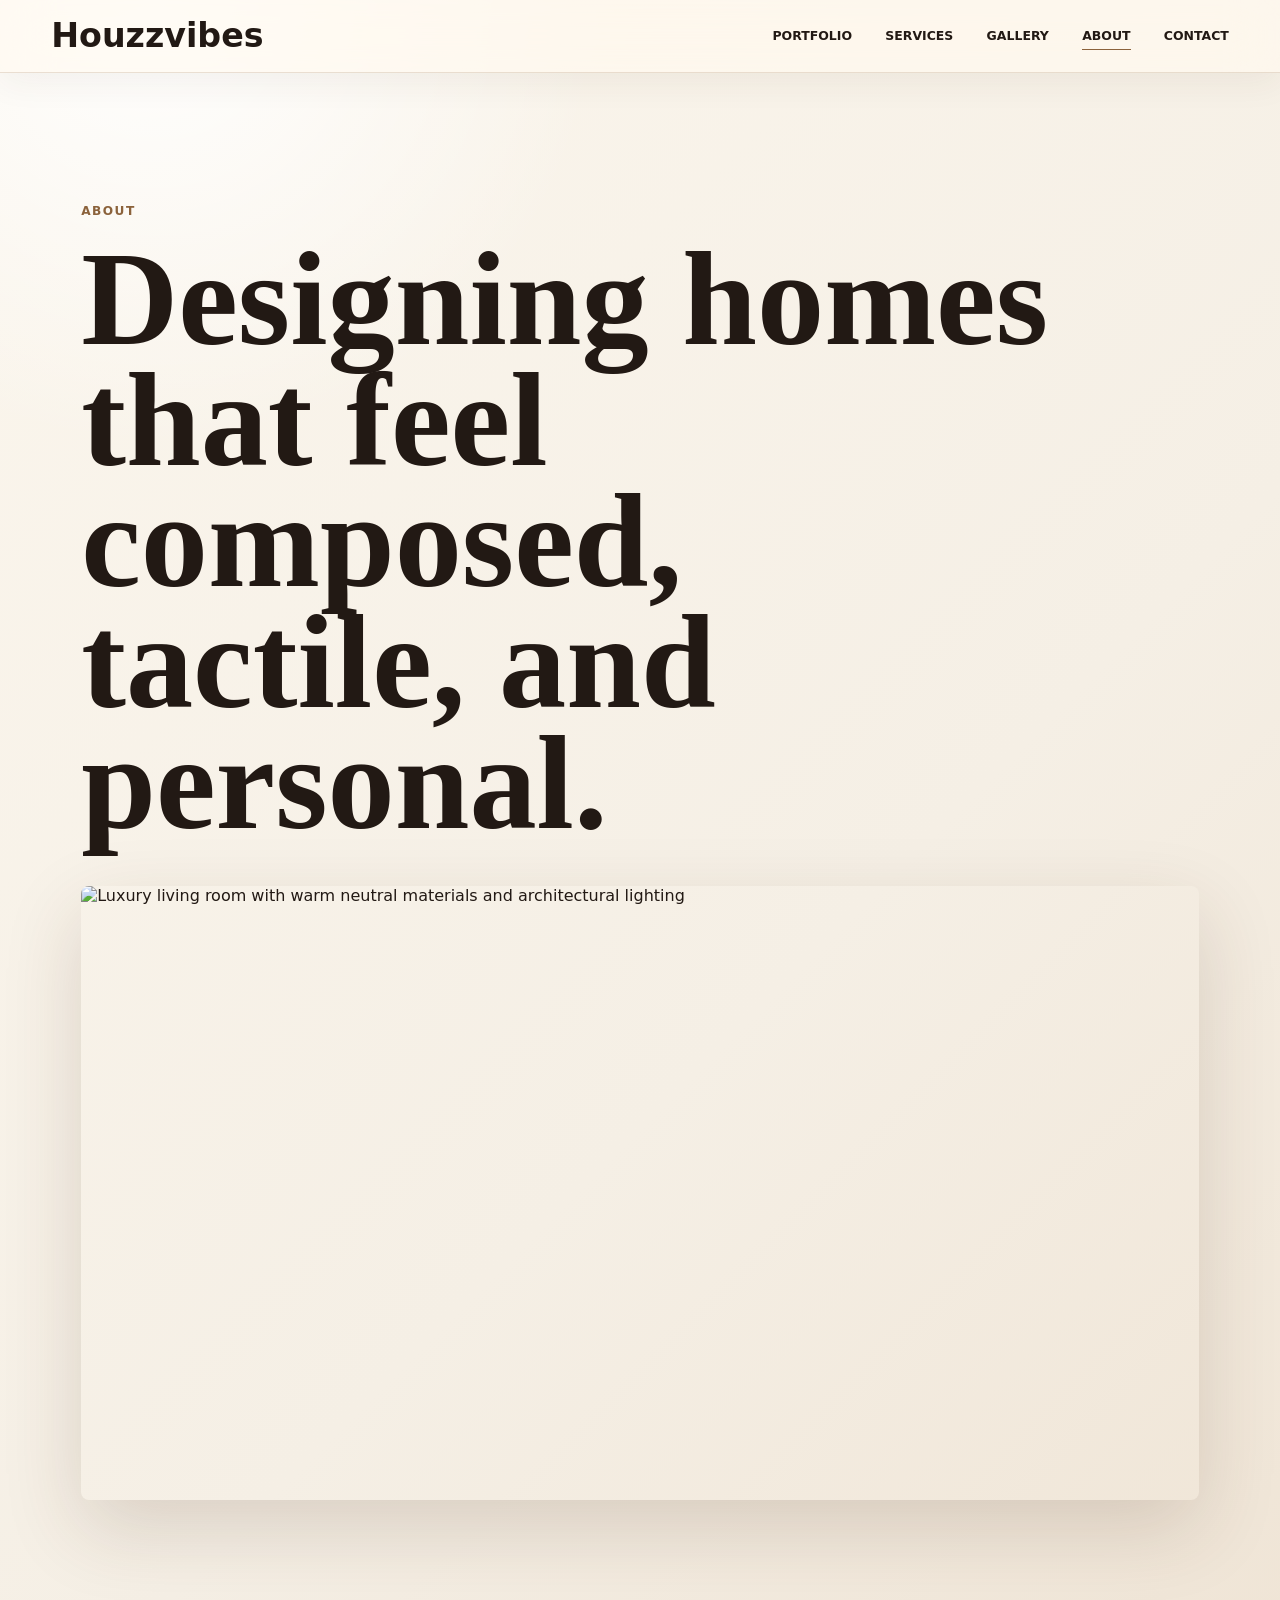
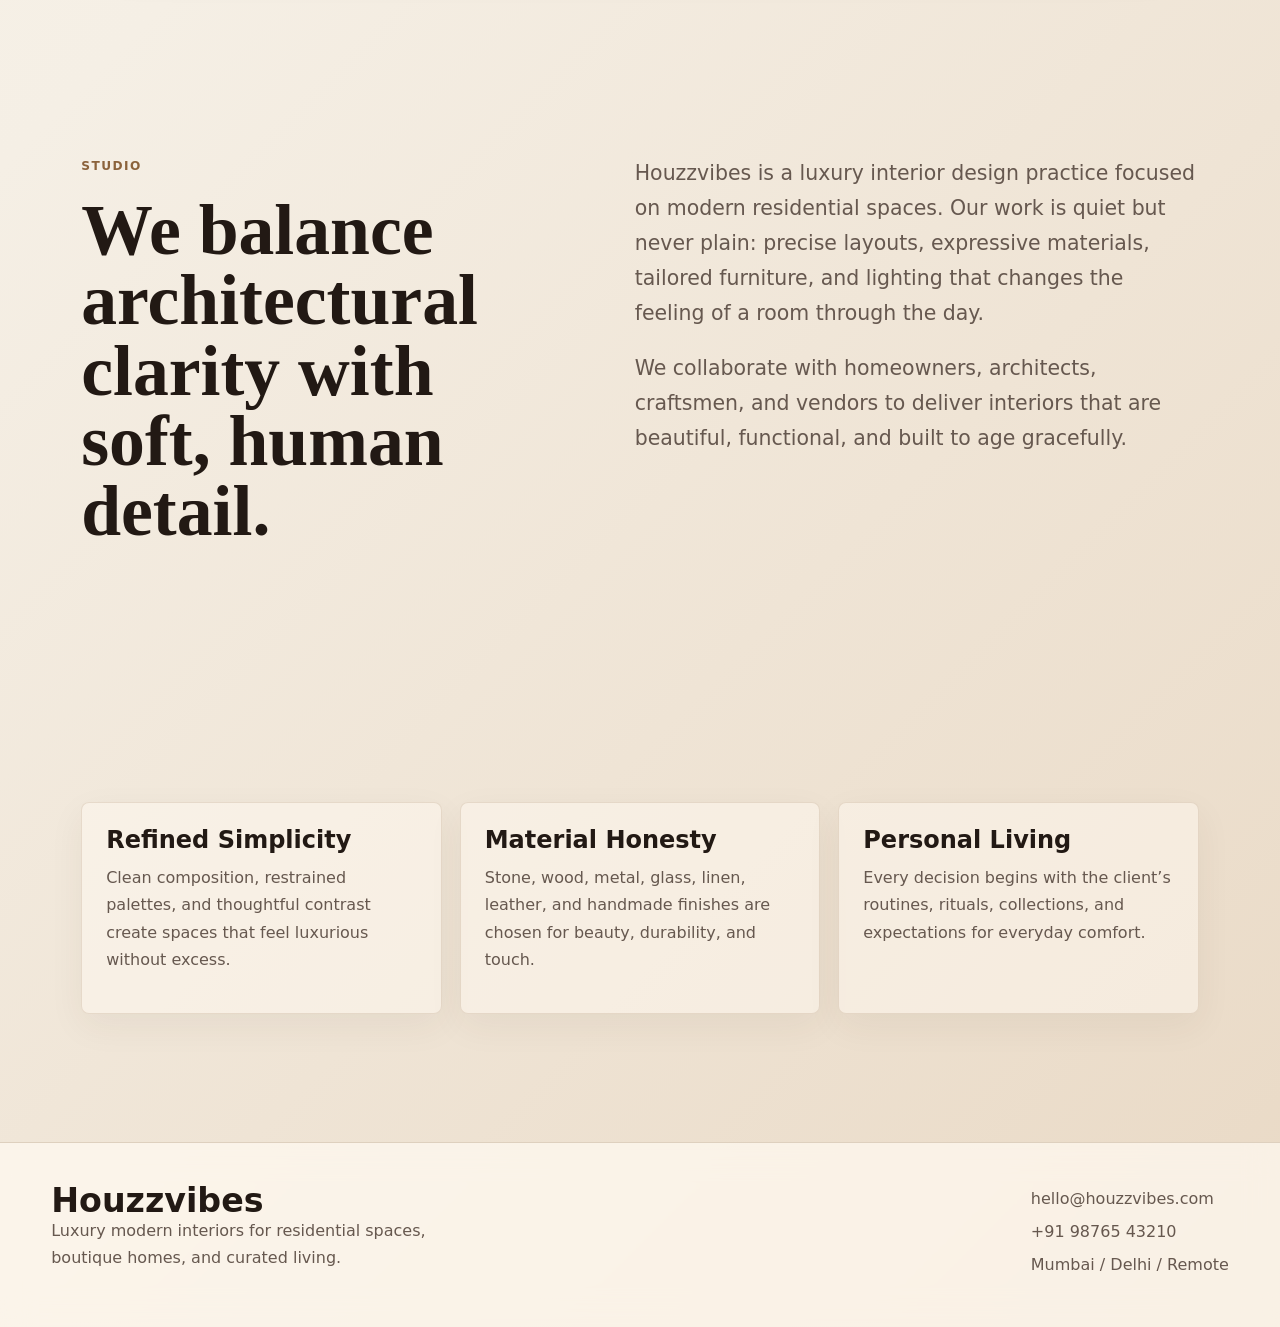
==== about.html @ 944c2448 "Initial website" ====
<!DOCTYPE html>
<html lang="en">
<head>
  <meta charset="UTF-8">
  <meta name="viewport" content="width=device-width, initial-scale=1.0">
  <meta name="description" content="About Houzzvibes, a luxury modern interior design practice creating refined homes and curated interiors.">
  <title>About | Houzzvibes</title>
  <link rel="preconnect" href="https://images.unsplash.com">
  <link rel="stylesheet" href="styles.css">
</head>
<body>
  <header class="site-header" data-header>
    <a class="brand" href="index.html" aria-label="Houzzvibes home">Houzzvibes</a>
    <button class="nav-toggle" type="button" aria-label="Open navigation" aria-expanded="false" data-nav-toggle>
      <span></span>
      <span></span>
    </button>
    <nav class="site-nav" data-nav>
      <a href="index.html#portfolio">Portfolio</a>
      <a href="index.html#services">Services</a>
      <a href="index.html#gallery">Gallery</a>
      <a href="about.html" aria-current="page">About</a>
      <a href="contact.html">Contact</a>
    </nav>
  </header>

  <main>
    <section class="page-hero section-pad">
      <p class="eyebrow">About</p>
      <h1>Designing homes that feel composed, tactile, and personal.</h1>
      <img src="https://images.unsplash.com/photo-1600566753190-17f0baa2a6c3?auto=format&fit=crop&w=1400&q=85" alt="Luxury living room with warm neutral materials and architectural lighting">
    </section>

    <section class="section-pad split-section">
      <div>
        <p class="eyebrow">Studio</p>
        <h2>We balance architectural clarity with soft, human detail.</h2>
      </div>
      <div class="rich-copy">
        <p>Houzzvibes is a luxury interior design practice focused on modern residential spaces. Our work is quiet but never plain: precise layouts, expressive materials, tailored furniture, and lighting that changes the feeling of a room through the day.</p>
        <p>We collaborate with homeowners, architects, craftsmen, and vendors to deliver interiors that are beautiful, functional, and built to age gracefully.</p>
      </div>
    </section>

    <section class="section-pad values-section">
      <article>
        <h3>Refined Simplicity</h3>
        <p>Clean composition, restrained palettes, and thoughtful contrast create spaces that feel luxurious without excess.</p>
      </article>
      <article>
        <h3>Material Honesty</h3>
        <p>Stone, wood, metal, glass, linen, leather, and handmade finishes are chosen for beauty, durability, and touch.</p>
      </article>
      <article>
        <h3>Personal Living</h3>
        <p>Every decision begins with the client’s routines, rituals, collections, and expectations for everyday comfort.</p>
      </article>
    </section>
  </main>

  <footer class="site-footer">
    <div>
      <a class="brand" href="index.html">Houzzvibes</a>
      <p>Luxury modern interiors for residential spaces, boutique homes, and curated living.</p>
    </div>
    <div>
      <p>hello@houzzvibes.com</p>
      <p>+91 98765 43210</p>
      <p>Mumbai / Delhi / Remote</p>
    </div>
  </footer>

  <script src="https://cdnjs.cloudflare.com/ajax/libs/gsap/3.12.5/gsap.min.js"></script>
  <script src="https://cdnjs.cloudflare.com/ajax/libs/gsap/3.12.5/ScrollTrigger.min.js"></script>
  <script src="script.js"></script>
</body>
</html>
---- styles.css ----
:root {
  --ink: #221914;
  --muted: #66584f;
  --paper: #f5efe5;
  --chalk: #ffffff;
  --line: #ded0be;
  --sage: #776f5e;
  --clay: #a66f4d;
  --bronze: #8b623b;
  --charcoal: #19110d;
  --sand: #eadcc8;
  --cream: #fffaf1;
  --glass: rgba(255, 250, 241, 0.68);
  --shadow: 0 28px 80px rgba(73, 45, 26, 0.16);
  --soft-shadow: 0 18px 46px rgba(73, 45, 26, 0.12);
  --radius: 8px;
  --max: 1220px;
}

* {
  box-sizing: border-box;
}

html {
  scroll-behavior: smooth;
}

body {
  margin: 0;
  font-family: Inter, ui-sans-serif, system-ui, -apple-system, BlinkMacSystemFont, "Segoe UI", sans-serif;
  color: var(--ink);
  background:
    radial-gradient(circle at 12% 0%, rgba(255, 255, 255, 0.95), rgba(255, 255, 255, 0) 28rem),
    linear-gradient(135deg, #fbf6ed 0%, var(--paper) 42%, #e9d9c5 100%);
}

body.nav-open {
  overflow: hidden;
}

img {
  display: block;
  width: 100%;
  height: 100%;
  object-fit: cover;
}

a {
  color: inherit;
  text-decoration: none;
}

.site-header {
  position: sticky;
  top: 0;
  z-index: 50;
  display: flex;
  align-items: center;
  justify-content: space-between;
  gap: 24px;
  padding: 20px clamp(20px, 4vw, 56px);
  border-bottom: 1px solid rgba(139, 98, 59, 0.18);
  background: var(--glass);
  backdrop-filter: blur(24px) saturate(140%);
  box-shadow: 0 10px 34px rgba(73, 45, 26, 0.06);
}

.brand {
  font-size: clamp(1.15rem, 2.6vw, 2.1rem);
  line-height: 0.95;
  font-weight: 900;
  letter-spacing: 0;
}

.site-nav {
  display: flex;
  align-items: center;
  gap: clamp(18px, 2.6vw, 34px);
  font-size: 0.78rem;
  font-weight: 700;
  text-transform: uppercase;
}

.site-nav a {
  position: relative;
}

.site-nav a::after {
  position: absolute;
  left: 0;
  bottom: -7px;
  width: 100%;
  height: 1px;
  background: var(--bronze);
  transform: scaleX(0);
  transform-origin: right;
  transition: transform 180ms ease;
  content: "";
}

.site-nav a:hover::after,
.site-nav a[aria-current="page"]::after {
  transform: scaleX(1);
  transform-origin: left;
}

.nav-toggle {
  display: none;
  width: 42px;
  height: 42px;
  border: 1px solid var(--line);
  border-radius: 50%;
  background: rgba(255, 250, 241, 0.58);
  padding: 0;
  box-shadow: var(--soft-shadow);
}

.nav-toggle span {
  display: block;
  width: 18px;
  height: 2px;
  margin: 5px auto;
  background: var(--ink);
}

.section-pad {
  max-width: var(--max);
  margin: 0 auto;
  padding: clamp(82px, 10vw, 136px) clamp(20px, 4vw, 52px);
}

.eyebrow,
.hero__kicker {
  margin: 0 0 18px;
  color: var(--bronze);
  font-size: 0.76rem;
  font-weight: 800;
  text-transform: uppercase;
  letter-spacing: 0.12em;
}

h1,
h2,
h3,
p {
  margin-top: 0;
}

h1 {
  max-width: 1120px;
  margin-bottom: 42px;
  font-family: Georgia, "Times New Roman", serif;
  font-size: clamp(3.5rem, 10.5vw, 9.2rem);
  line-height: 0.9;
  font-weight: 700;
}

h2 {
  margin-bottom: 0;
  font-family: Georgia, "Times New Roman", serif;
  font-size: clamp(2.35rem, 5.6vw, 5.4rem);
  line-height: 0.98;
  font-weight: 700;
}

h3 {
  margin-bottom: 10px;
  font-size: clamp(1.08rem, 2vw, 1.5rem);
  line-height: 1.12;
  font-weight: 850;
}

p {
  color: var(--muted);
  line-height: 1.7;
}

.hero {
  position: relative;
  padding-top: clamp(52px, 7vw, 92px);
}

.hero::before {
  position: absolute;
  inset: 34px clamp(18px, 4vw, 48px) auto;
  height: 1px;
  max-width: var(--max);
  margin-inline: auto;
  background: linear-gradient(90deg, transparent, rgba(139, 98, 59, 0.34), transparent);
  content: "";
}

.hero__grid {
  display: grid;
  grid-template-columns: 0.82fr 0.54fr 1.08fr;
  gap: clamp(18px, 3vw, 34px);
  align-items: end;
}

.hero__intro {
  align-self: center;
}

.hero__intro p {
  max-width: 440px;
  color: #5d5147;
  font-size: clamp(1.04rem, 1.5vw, 1.18rem);
}

.hero__actions {
  display: flex;
  flex-wrap: wrap;
  align-items: center;
  gap: 18px;
  margin-top: 28px;
}

.hero__image {
  overflow: hidden;
  border-radius: var(--radius);
  background: var(--sand);
  box-shadow: var(--shadow);
  isolation: isolate;
}

.hero__image img,
.project img,
.gallery-grid img,
.page-hero img {
  transition: transform 900ms cubic-bezier(0.2, 0.65, 0.2, 1), filter 900ms ease;
}

.hero__image:hover img,
.project:hover img,
.gallery-grid figure:hover img,
.page-hero:hover img {
  transform: scale(1.045);
  filter: saturate(1.05) contrast(1.03);
}

.hero__image--small {
  height: clamp(160px, 22vw, 250px);
}

.hero__image--large {
  height: clamp(340px, 44vw, 540px);
}

.btn,
.text-link {
  display: inline-flex;
  align-items: center;
  justify-content: center;
  min-height: 46px;
  font-size: 0.78rem;
  font-weight: 850;
  text-transform: uppercase;
}

.btn {
  border: 1px solid transparent;
  border-radius: 999px;
  padding: 0 24px;
  box-shadow: 0 14px 30px rgba(25, 17, 13, 0.12);
  transition: transform 220ms ease, box-shadow 220ms ease, background 220ms ease;
}

.btn--dark {
  color: var(--chalk);
  background: linear-gradient(135deg, var(--charcoal), #4a2d1e);
}

.btn--light {
  color: var(--charcoal);
  background: var(--cream);
}

.btn:hover {
  transform: translateY(-2px);
  box-shadow: 0 20px 42px rgba(73, 45, 26, 0.22);
}

.text-link::after {
  margin-left: 8px;
  content: "->";
}

.text-link {
  position: relative;
  color: var(--charcoal);
}

.text-link:hover {
  color: var(--bronze);
}

.marquee {
  display: flex;
  gap: 16px;
  overflow: hidden;
  padding: 22px clamp(20px, 4vw, 56px);
  border-block: 1px solid var(--line);
  background: rgba(255, 250, 241, 0.62);
  backdrop-filter: blur(18px);
}

.marquee span {
  flex: 0 0 auto;
  color: var(--ink);
  font-size: clamp(1.24rem, 3.35vw, 2.8rem);
  font-weight: 850;
  text-transform: uppercase;
}

.marquee span:not(:last-child)::after {
  margin-left: 12px;
  color: var(--clay);
  content: "/";
}

.split-section {
  display: grid;
  grid-template-columns: minmax(0, 0.9fr) minmax(320px, 1.1fr);
  gap: clamp(38px, 8vw, 92px);
  align-items: start;
}

.service-list {
  display: grid;
  border-top: 1px solid var(--line);
  gap: 14px;
}

.service-list article {
  display: grid;
  grid-template-columns: 54px 1fr;
  gap: 18px;
  padding: 28px;
  border: 1px solid rgba(139, 98, 59, 0.16);
  border-radius: var(--radius);
  background: rgba(255, 250, 241, 0.55);
  box-shadow: 0 16px 42px rgba(73, 45, 26, 0.06);
  transition: transform 240ms ease, box-shadow 240ms ease, border-color 240ms ease;
}

.service-list article:hover {
  transform: translateY(-4px);
  border-color: rgba(139, 98, 59, 0.34);
  box-shadow: var(--soft-shadow);
}

.service-list p {
  width: min(100%, 420px);
  margin-bottom: 5px;
  color: #595959;
}

.service-list span,
.process-grid span {
  color: var(--bronze);
  font-size: 0.8rem;
  font-weight: 850;
}

.section-heading {
  margin-bottom: clamp(28px, 5vw, 52px);
}

.section-heading--inline {
  display: flex;
  align-items: end;
  justify-content: space-between;
  gap: 24px;
}

.project-grid {
  display: grid;
  grid-template-columns: repeat(2, minmax(0, 1fr));
  gap: 24px;
}

.project {
  position: relative;
  min-height: 420px;
  overflow: hidden;
  border-radius: var(--radius);
  background: var(--charcoal);
  box-shadow: var(--shadow);
  transition: transform 260ms ease, box-shadow 260ms ease;
}

.project:hover {
  transform: translateY(-6px);
  box-shadow: 0 34px 90px rgba(73, 45, 26, 0.26);
}

.project--wide {
  grid-column: span 2;
  min-height: 540px;
}

.project::after {
  position: absolute;
  inset: 0;
  background: linear-gradient(to top, rgba(25, 17, 13, 0.72), rgba(25, 17, 13, 0.12) 62%);
  content: "";
}

.project div {
  position: absolute;
  z-index: 1;
  left: clamp(20px, 4vw, 38px);
  right: clamp(20px, 4vw, 38px);
  bottom: clamp(20px, 4vw, 34px);
  width: min(690px, calc(100% - 40px));
  border: 1px solid rgba(255, 250, 241, 0.24);
  border-radius: var(--radius);
  padding: clamp(16px, 2.4vw, 26px);
  background: rgba(25, 17, 13, 0.34);
  backdrop-filter: blur(16px);
}

.project p,
.project h3 {
  color: var(--chalk);
}

.project p {
  margin-bottom: 8px;
  font-size: 0.76rem;
  font-weight: 800;
  text-transform: uppercase;
}

.project h3 {
  max-width: 620px;
  font-size: clamp(1.5rem, 3.6vw, 3rem);
}

.filter-bar {
  display: flex;
  flex-wrap: wrap;
  gap: 8px;
}

.filter-bar button {
  min-height: 40px;
  border: 1px solid rgba(139, 98, 59, 0.22);
  border-radius: 999px;
  padding: 0 15px;
  color: var(--ink);
  background: rgba(255, 250, 241, 0.45);
  font: inherit;
  font-size: 0.78rem;
  font-weight: 800;
  text-transform: uppercase;
  cursor: pointer;
  transition: color 180ms ease, background 180ms ease, border-color 180ms ease, transform 180ms ease;
}

.filter-bar button.active {
  color: var(--chalk);
  background: var(--bronze);
  border-color: var(--bronze);
}

.filter-bar button:hover {
  transform: translateY(-2px);
  border-color: var(--bronze);
}

.gallery-grid {
  display: grid;
  grid-template-columns: repeat(3, minmax(0, 1fr));
  gap: 18px;
}

.gallery-grid figure {
  position: relative;
  min-height: 360px;
  margin: 0;
  overflow: hidden;
  border-radius: var(--radius);
  background: var(--sand);
  box-shadow: var(--soft-shadow);
  transition: transform 240ms ease, box-shadow 240ms ease;
}

.gallery-grid figure:hover {
  transform: translateY(-5px);
  box-shadow: var(--shadow);
}

.gallery-grid figure.is-hidden {
  display: none;
}

.gallery-grid figcaption {
  position: absolute;
  left: 14px;
  bottom: 14px;
  border-radius: 999px;
  padding: 8px 13px;
  color: var(--chalk);
  background: rgba(25, 17, 13, 0.62);
  backdrop-filter: blur(12px);
  font-size: 0.75rem;
  font-weight: 800;
  text-transform: uppercase;
}

.process-grid,
.values-section {
  display: grid;
  grid-template-columns: repeat(4, minmax(0, 1fr));
  gap: 18px;
}

.process-grid article,
.values-section article {
  border: 1px solid rgba(139, 98, 59, 0.16);
  border-radius: var(--radius);
  padding: 24px;
  background: rgba(255, 250, 241, 0.5);
  box-shadow: 0 12px 36px rgba(73, 45, 26, 0.06);
}

.quote-section {
  max-width: 920px;
  text-align: center;
  color: var(--cream);
  margin-block: clamp(28px, 5vw, 60px);
  border-radius: var(--radius);
  background:
    linear-gradient(rgba(25, 17, 13, 0.72), rgba(25, 17, 13, 0.72)),
    url("https://images.unsplash.com/photo-1600607688969-a5bfcd646154?auto=format&fit=crop&w=1400&q=85") center/cover;
  box-shadow: var(--shadow);
}

blockquote {
  margin: 0 0 22px;
  font-size: clamp(2rem, 5vw, 4.8rem);
  line-height: 1;
  font-weight: 850;
  font-family: Georgia, "Times New Roman", serif;
  color: var(--cream);
}

.quote-section p {
  color: rgba(255, 250, 241, 0.78);
}

.cta-section {
  max-width: none;
  display: grid;
  grid-template-columns: minmax(0, 1fr) auto;
  align-items: center;
  gap: 28px;
  color: var(--chalk);
  background:
    linear-gradient(135deg, rgba(25, 17, 13, 0.96), rgba(87, 51, 31, 0.94)),
    url("https://images.unsplash.com/photo-1600585154526-990dced4db0d?auto=format&fit=crop&w=1600&q=85") center/cover;
  box-shadow: inset 0 1px 0 rgba(255, 250, 241, 0.16);
}

.cta-section h2 {
  max-width: 980px;
  color: var(--chalk);
}

.site-footer {
  display: grid;
  grid-template-columns: minmax(0, 1fr) auto;
  gap: 32px;
  padding: 42px clamp(20px, 4vw, 56px);
  border-top: 1px solid var(--line);
  background: rgba(255, 250, 241, 0.72);
  backdrop-filter: blur(16px);
}

.site-footer p {
  max-width: 420px;
  margin-bottom: 6px;
}

.page-hero h1,
.contact-hero h1 {
  max-width: 1000px;
}

.page-hero img {
  height: clamp(340px, 48vw, 620px);
  border-radius: var(--radius);
  box-shadow: var(--shadow);
}

.rich-copy p {
  font-size: clamp(1.03rem, 1.8vw, 1.28rem);
}

.values-section {
  grid-template-columns: repeat(3, minmax(0, 1fr));
}

.contact-hero {
  display: grid;
  grid-template-columns: minmax(0, 0.95fr) minmax(320px, 0.8fr);
  gap: clamp(36px, 7vw, 86px);
  align-items: start;
}

.contact-hero > div > p {
  max-width: 600px;
  font-size: 1.08rem;
}

.contact-details {
  display: grid;
  gap: 12px;
  margin-top: 36px;
  padding-top: 28px;
  border-top: 1px solid var(--line);
}

.contact-details p {
  margin: 0;
}

.contact-details strong {
  display: inline-block;
  min-width: 68px;
  color: var(--ink);
}

.contact-form {
  display: grid;
  gap: 18px;
  padding: clamp(24px, 4vw, 38px);
  border: 1px solid rgba(139, 98, 59, 0.18);
  border-radius: var(--radius);
  background: rgba(255, 250, 241, 0.66);
  backdrop-filter: blur(18px);
  box-shadow: var(--shadow);
}

.contact-form label {
  display: grid;
  gap: 8px;
  color: var(--ink);
  font-size: 0.78rem;
  font-weight: 850;
  text-transform: uppercase;
}

.contact-form input,
.contact-form select,
.contact-form textarea {
  width: 100%;
  border: 1px solid rgba(139, 98, 59, 0.2);
  border-radius: 4px;
  padding: 13px 14px;
  color: var(--ink);
  background: rgba(255, 255, 255, 0.62);
  font: inherit;
  font-size: 0.95rem;
  text-transform: none;
  transition: border-color 180ms ease, box-shadow 180ms ease, background 180ms ease;
}

.contact-form input:focus,
.contact-form select:focus,
.contact-form textarea:focus {
  outline: 0;
  border-color: var(--bronze);
  background: var(--cream);
  box-shadow: 0 0 0 4px rgba(139, 98, 59, 0.12);
}

.contact-form textarea {
  resize: vertical;
}

@media (max-width: 920px) {
  .nav-toggle {
    display: block;
  }

  .site-nav {
    position: fixed;
    inset: 76px 14px auto;
    display: grid;
    gap: 0;
    padding: 12px;
    border: 1px solid var(--line);
    border-radius: var(--radius);
    background: var(--chalk);
    box-shadow: 0 28px 70px rgba(23, 22, 21, 0.16);
    transform: translateY(-18px);
    opacity: 0;
    pointer-events: none;
    transition: 180ms ease;
  }

  .site-nav.open {
    transform: translateY(0);
    opacity: 1;
    pointer-events: auto;
  }

  .site-nav a {
    padding: 16px;
    border-bottom: 1px solid var(--line);
  }

  .site-nav a:last-child {
    border-bottom: 0;
  }

  .hero__grid,
  .split-section,
  .contact-hero {
    grid-template-columns: 1fr;
  }

  .hero__image--small {
    display: none;
  }

  .section-heading--inline {
    align-items: start;
    flex-direction: column;
  }

  .gallery-grid,
  .process-grid {
    grid-template-columns: repeat(2, minmax(0, 1fr));
  }

  .cta-section,
  .site-footer {
    grid-template-columns: 1fr;
  }
}

@media (max-width: 640px) {
  .site-header {
    padding: 16px 18px;
  }

  h1 {
    font-size: clamp(3rem, 12.3vw, 4rem);
  }

  h2 {
    font-size: clamp(2rem, 11vw, 3.4rem);
  }

  .section-pad {
    padding-inline: 18px;
  }

  .hero__image--large,
  .project,
  .project--wide,
  .gallery-grid figure {
    min-height: 0;
    height: auto;
    aspect-ratio: 4 / 5;
  }

  .project-grid,
  .gallery-grid,
  .process-grid,
  .values-section {
    grid-template-columns: 1fr;
  }

  .project--wide {
    grid-column: auto;
  }

  .service-list article {
    grid-template-columns: 1fr;
    gap: 8px;
  }

  .filter-bar {
    width: 100%;
    overflow-x: auto;
    flex-wrap: nowrap;
    padding-bottom: 4px;
  }

  .filter-bar button {
    flex: 0 0 auto;
  }

  .contact-form {
    padding: 20px;
  }
}
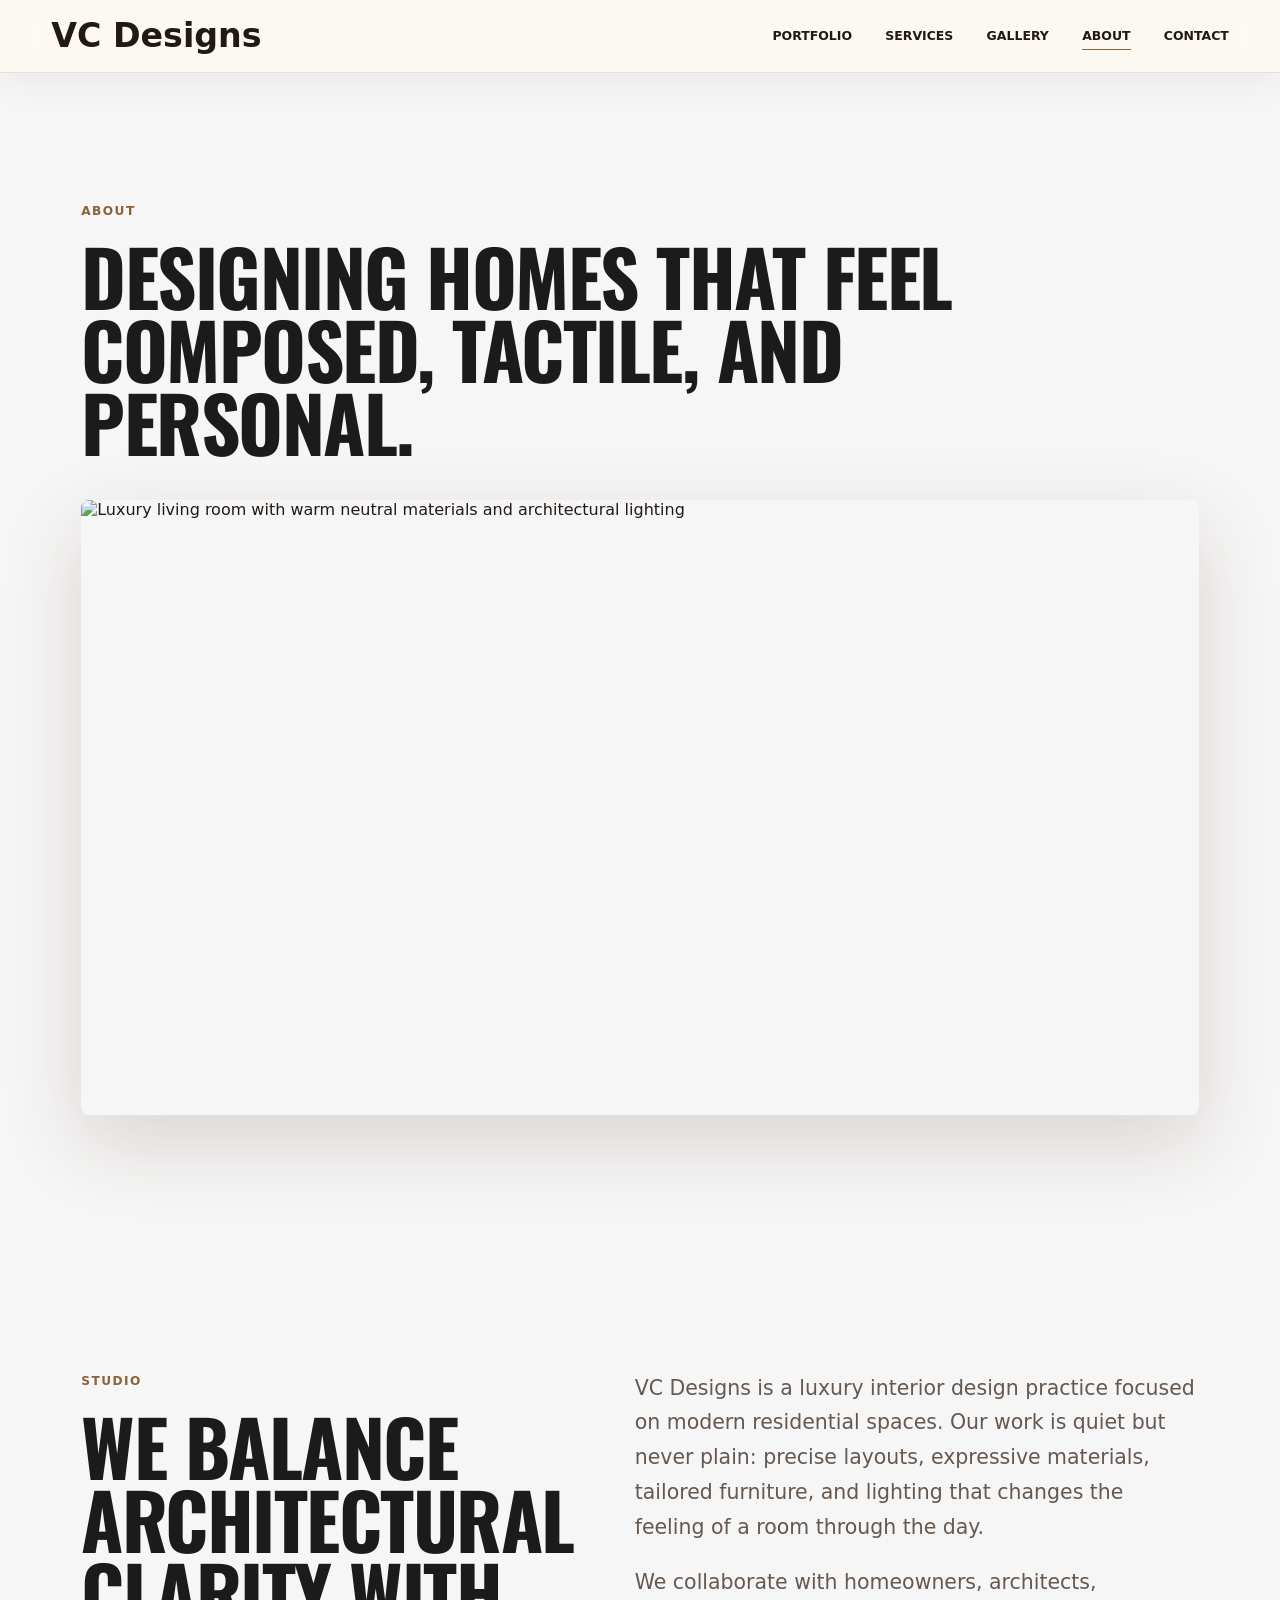
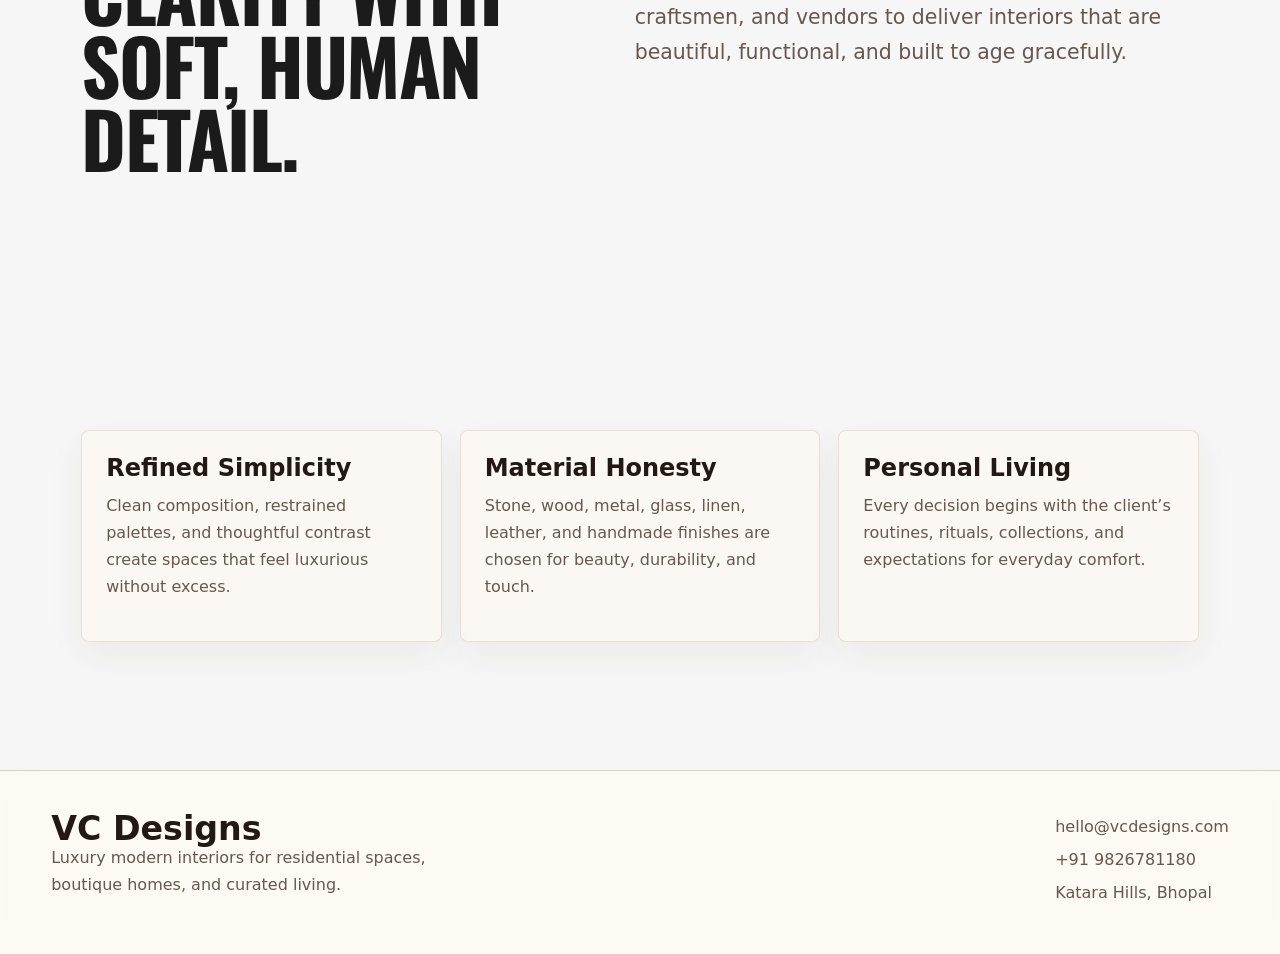
==== commit 330d5e7b: "Version 2 - Premium Interior Design Website Completed" ====
--- a/about.html
+++ b/about.html
@@ -3,14 +3,14 @@
 <head>
   <meta charset="UTF-8">
   <meta name="viewport" content="width=device-width, initial-scale=1.0">
-  <meta name="description" content="About Houzzvibes, a luxury modern interior design practice creating refined homes and curated interiors.">
-  <title>About | Houzzvibes</title>
+  <meta name="description" content="About VC Designs, a luxury modern interior design practice creating refined homes and curated interiors.">
+  <title>About | VC Designs</title>
   <link rel="preconnect" href="https://images.unsplash.com">
   <link rel="stylesheet" href="styles.css">
 </head>
 <body>
   <header class="site-header" data-header>
-    <a class="brand" href="index.html" aria-label="Houzzvibes home">Houzzvibes</a>
+    <a class="brand" href="index.html" aria-label="VC Designs home">VC Designs</a>
     <button class="nav-toggle" type="button" aria-label="Open navigation" aria-expanded="false" data-nav-toggle>
       <span></span>
       <span></span>
@@ -37,7 +37,7 @@
         <h2>We balance architectural clarity with soft, human detail.</h2>
       </div>
       <div class="rich-copy">
-        <p>Houzzvibes is a luxury interior design practice focused on modern residential spaces. Our work is quiet but never plain: precise layouts, expressive materials, tailored furniture, and lighting that changes the feeling of a room through the day.</p>
+        <p>VC Designs is a luxury interior design practice focused on modern residential spaces. Our work is quiet but never plain: precise layouts, expressive materials, tailored furniture, and lighting that changes the feeling of a room through the day.</p>
         <p>We collaborate with homeowners, architects, craftsmen, and vendors to deliver interiors that are beautiful, functional, and built to age gracefully.</p>
       </div>
     </section>
@@ -60,13 +60,13 @@
 
   <footer class="site-footer">
     <div>
-      <a class="brand" href="index.html">Houzzvibes</a>
+      <a class="brand" href="index.html">VC Designs</a>
       <p>Luxury modern interiors for residential spaces, boutique homes, and curated living.</p>
     </div>
     <div>
-      <p>hello@houzzvibes.com</p>
-      <p>+91 98765 43210</p>
-      <p>Mumbai / Delhi / Remote</p>
+      <p>hello@vcdesigns.com</p>
+      <p>+91 9826781180</p>
+      <p>Katara Hills, Bhopal</p>
     </div>
   </footer>
 
--- a/styles.css
+++ b/styles.css
@@ -1,3 +1,5 @@
+@import url('https://fonts.googleapis.com/css2?family=Oswald:wght@700&family=Poppins:wght@400;600&display=swap');
+
 :root {
   --ink: #221914;
   --muted: #66584f;
@@ -29,9 +31,7 @@
   margin: 0;
   font-family: Inter, ui-sans-serif, system-ui, -apple-system, BlinkMacSystemFont, "Segoe UI", sans-serif;
   color: var(--ink);
-  background:
-    radial-gradient(circle at 12% 0%, rgba(255, 255, 255, 0.95), rgba(255, 255, 255, 0) 28rem),
-    linear-gradient(135deg, #fbf6ed 0%, var(--paper) 42%, #e9d9c5 100%);
+  background: #F6F6F6 !important;
 }
 
 body.nav-open {
@@ -149,18 +149,24 @@
 h1 {
   max-width: 1120px;
   margin-bottom: 42px;
-  font-family: Georgia, "Times New Roman", serif;
-  font-size: clamp(3.5rem, 10.5vw, 9.2rem);
-  line-height: 0.9;
-  font-weight: 700;
+  font-family: 'Oswald', sans-serif !important;
+  font-size: clamp(40px, 6vw, 90px) !important;
+  font-weight: 700 !important;
+  text-transform: uppercase !important;
+  letter-spacing: -1.5px !important;
+  line-height: 0.95 !important;
+  color: #1B1B1B !important;
 }
 
 h2 {
   margin-bottom: 0;
-  font-family: Georgia, "Times New Roman", serif;
-  font-size: clamp(2.35rem, 5.6vw, 5.4rem);
-  line-height: 0.98;
-  font-weight: 700;
+  font-family: 'Oswald', sans-serif !important;
+  font-size: clamp(40px, 6vw, 90px) !important;
+  font-weight: 700 !important;
+  text-transform: uppercase !important;
+  letter-spacing: -1.5px !important;
+  line-height: 0.95 !important;
+  color: #1B1B1B !important;
 }
 
 h3 {
@@ -178,6 +184,17 @@
 .hero {
   position: relative;
   padding-top: clamp(52px, 7vw, 92px);
+  background-color: #F6F6F6;
+}
+
+.hero h1 {
+  font-family: 'Poppins', sans-serif !important;
+  font-size: clamp(48px, 7.5vw, 110px) !important;
+  font-weight: 600 !important;
+  text-transform: uppercase !important;
+  letter-spacing: -1.5px !important;
+  line-height: 0.95 !important;
+  color: #1B1B1B !important;
 }
 
 .hero::before {
@@ -205,6 +222,7 @@
   max-width: 440px;
   color: #5d5147;
   font-size: clamp(1.04rem, 1.5vw, 1.18rem);
+  font-family: 'Poppins', sans-serif !important;
 }
 
 .hero__actions {
@@ -278,6 +296,8 @@
 .btn:hover {
   transform: translateY(-2px);
   box-shadow: 0 20px 42px rgba(73, 45, 26, 0.22);
+  background: #000000 !important;
+  color: var(--chalk) !important;
 }
 
 .text-link::after {
@@ -296,6 +316,8 @@
 
 .marquee {
   display: flex;
+  justify-content: center;
+  align-items: center;
   gap: 16px;
   overflow: hidden;
   padding: 22px clamp(20px, 4vw, 56px);
@@ -307,8 +329,9 @@
 .marquee span {
   flex: 0 0 auto;
   color: var(--ink);
+  font-family: 'Oswald', sans-serif;
   font-size: clamp(1.24rem, 3.35vw, 2.8rem);
-  font-weight: 850;
+  font-weight: 700;
   text-transform: uppercase;
 }
 
@@ -353,6 +376,12 @@
   width: min(100%, 420px);
   margin-bottom: 5px;
   color: #595959;
+  font-family: 'Poppins', sans-serif !important;
+}
+
+.service-list h3 {
+  font-family: 'Poppins', sans-serif !important;
+  font-weight: 600 !important;
 }
 
 .service-list span,
@@ -541,8 +570,8 @@
   margin: 0 0 22px;
   font-size: clamp(2rem, 5vw, 4.8rem);
   line-height: 1;
-  font-weight: 850;
-  font-family: Georgia, "Times New Roman", serif;
+  font-weight: 700;
+  font-family: 'Oswald', sans-serif !important;
   color: var(--cream);
 }
 
@@ -565,7 +594,7 @@
 
 .cta-section h2 {
   max-width: 980px;
-  color: var(--chalk);
+  color: #f6f6f6 !important;
 }
 
 .site-footer {
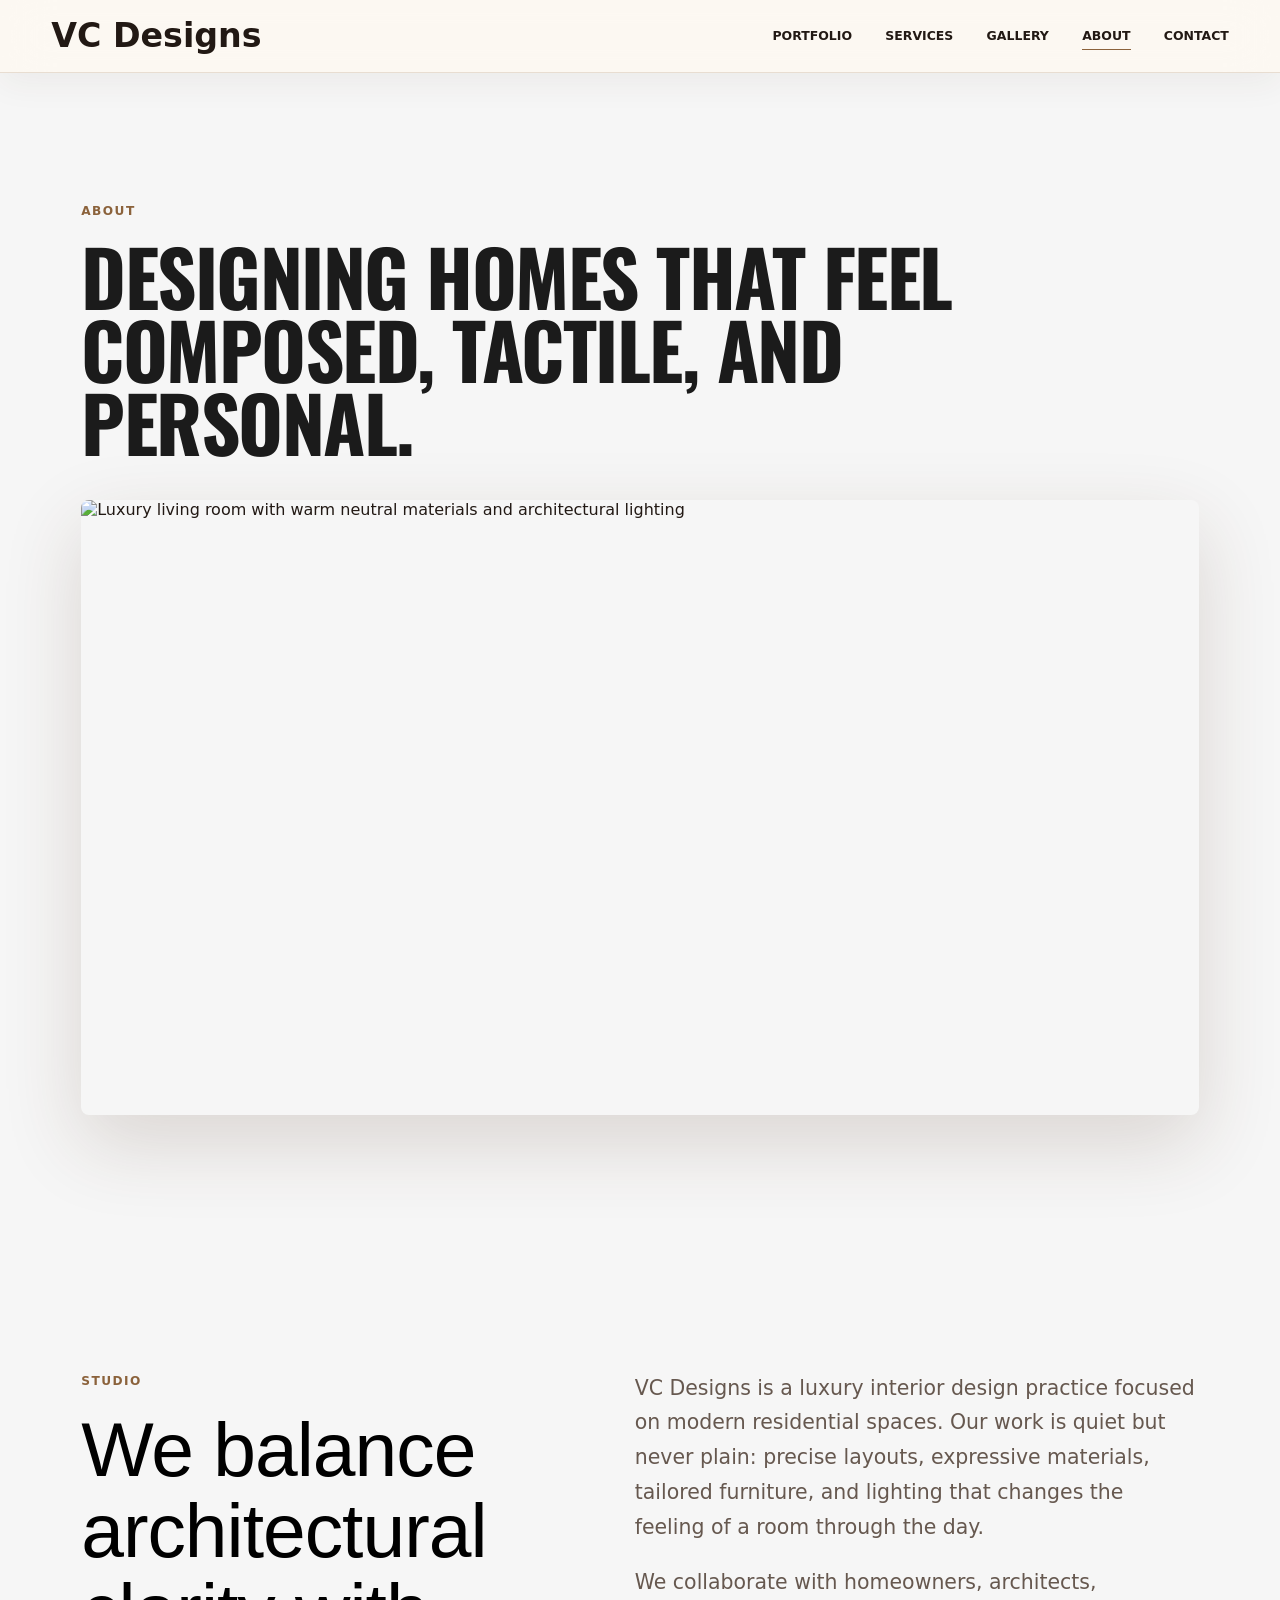
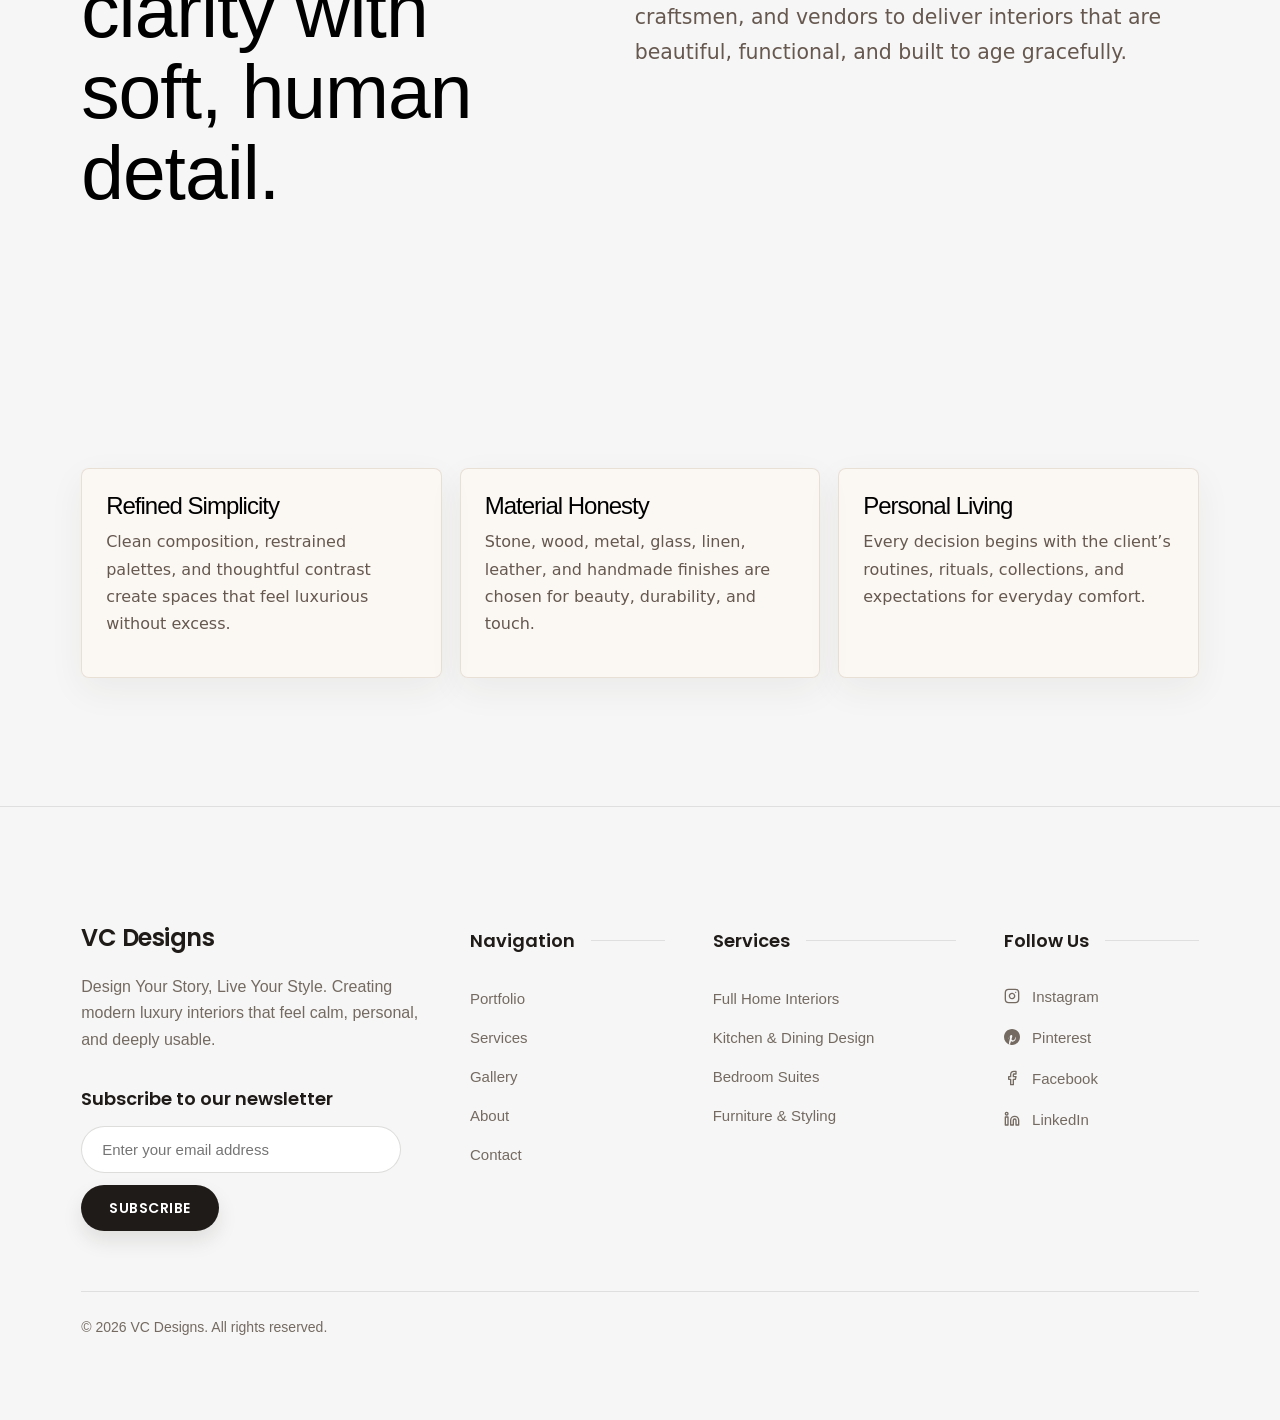
==== commit e1f89059: "Version 2 - Premium Interior Design Website Completed" ====
--- a/about.html
+++ b/about.html
@@ -16,11 +16,140 @@
       <span></span>
     </button>
     <nav class="site-nav" data-nav>
-      <a href="index.html#portfolio">Portfolio</a>
-      <a href="index.html#services">Services</a>
-      <a href="index.html#gallery">Gallery</a>
-      <a href="about.html" aria-current="page">About</a>
-      <a href="contact.html">Contact</a>
+      <div class="site-nav-item" data-dropdown="portfolio">
+        <a href="index.html#portfolio" class="nav-link-main">Portfolio</a>
+        <div class="mega-dropdown" aria-hidden="true">
+          <div class="mega-dropdown__container">
+            <div class="mega-dropdown__grid mega-dropdown__grid--three">
+              <a class="mega-dropdown__card" href="index.html#portfolio">
+                <div class="mega-dropdown__card-image">
+                  <img src="https://images.unsplash.com/photo-1617104678098-de229db51175?auto=format&fit=crop&w=600&q=85" alt="Residential Portfolio">
+                </div>
+                <div class="mega-dropdown__card-content">
+                  <h4 class="mega-dropdown__card-title">Residential</h4>
+                  <p class="mega-dropdown__card-desc">Refined city apartments and private residencies.</p>
+                  <span class="mega-dropdown__card-link">View projects</span>
+                </div>
+              </a>
+              <a class="mega-dropdown__card" href="index.html#portfolio">
+                <div class="mega-dropdown__card-image">
+                  <img src="https://images.unsplash.com/photo-1497366216548-37526070297c?auto=format&fit=crop&w=600&q=85" alt="Commercial Portfolio">
+                </div>
+                <div class="mega-dropdown__card-content">
+                  <h4 class="mega-dropdown__card-title">Commercial</h4>
+                  <p class="mega-dropdown__card-desc">Bespoke design offices and commercial styling.</p>
+                  <span class="mega-dropdown__card-link">View projects</span>
+                </div>
+              </a>
+              <a class="mega-dropdown__card" href="index.html#portfolio">
+                <div class="mega-dropdown__card-image">
+                  <img src="https://images.unsplash.com/photo-1615874959474-d609969a20ed?auto=format&fit=crop&w=600&q=85" alt="Luxury Villas Portfolio">
+                </div>
+                <div class="mega-dropdown__card-content">
+                  <h4 class="mega-dropdown__card-title">Luxury Villas</h4>
+                  <p class="mega-dropdown__card-desc">Expansive private villas with hotel-level comfort.</p>
+                  <span class="mega-dropdown__card-link">View projects</span>
+                </div>
+              </a>
+            </div>
+          </div>
+        </div>
+      </div>
+
+      <div class="site-nav-item" data-dropdown="services">
+        <a href="index.html#services" class="nav-link-main">Services</a>
+        <div class="mega-dropdown" aria-hidden="true">
+          <div class="mega-dropdown__container">
+            <div class="mega-dropdown__grid">
+              <a class="mega-dropdown__item" href="index.html#service-full-home">
+                <div class="mega-dropdown__item-num">01</div>
+                <div class="mega-dropdown__item-content">
+                  <h4 class="mega-dropdown__item-title">Full Home Interiors</h4>
+                  <p class="mega-dropdown__item-desc">Concept to installation for luxury residences, villas, and penthouses.</p>
+                  <span class="mega-dropdown__item-link">Explore service</span>
+                </div>
+              </a>
+              <a class="mega-dropdown__item" href="index.html#service-kitchen-dining">
+                <div class="mega-dropdown__item-num">02</div>
+                <div class="mega-dropdown__item-content">
+                  <h4 class="mega-dropdown__item-title">Kitchen & Dining Design</h4>
+                  <p class="mega-dropdown__item-desc">Custom cabinetry, layouts, and high-end dining environments.</p>
+                  <span class="mega-dropdown__item-link">Explore service</span>
+                </div>
+              </a>
+              <a class="mega-dropdown__item" href="index.html#service-bedroom">
+                <div class="mega-dropdown__item-num">03</div>
+                <div class="mega-dropdown__item-content">
+                  <h4 class="mega-dropdown__item-title">Bedroom Suites</h4>
+                  <p class="mega-dropdown__item-desc">Private suites curated with statement beds and custom lighting.</p>
+                  <span class="mega-dropdown__item-link">Explore service</span>
+                </div>
+              </a>
+              <a class="mega-dropdown__item" href="index.html#service-furniture-styling">
+                <div class="mega-dropdown__item-num">04</div>
+                <div class="mega-dropdown__item-content">
+                  <h4 class="mega-dropdown__item-title">Furniture & Styling</h4>
+                  <p class="mega-dropdown__item-desc">Art direction, bespoke furniture, and styling for a polished layer.</p>
+                  <span class="mega-dropdown__item-link">Explore service</span>
+                </div>
+              </a>
+            </div>
+          </div>
+        </div>
+      </div>
+
+      <div class="site-nav-item" data-dropdown="gallery">
+        <a href="index.html#gallery" class="nav-link-main">Gallery</a>
+        <div class="mega-dropdown" aria-hidden="true">
+          <div class="mega-dropdown__container">
+            <div class="mega-dropdown__grid">
+              <a class="mega-dropdown__card" href="index.html#gallery" data-filter-link="bedroom">
+                <div class="mega-dropdown__card-image">
+                  <img src="https://images.unsplash.com/photo-1616594039964-ae9021a400a0?auto=format&fit=crop&w=600&q=85" alt="Bedroom Gallery">
+                </div>
+                <div class="mega-dropdown__card-content">
+                  <h4 class="mega-dropdown__card-title">Bedroom</h4>
+                  <span class="mega-dropdown__card-link">View spaces</span>
+                </div>
+              </a>
+              <a class="mega-dropdown__card" href="index.html#gallery" data-filter-link="kitchen">
+                <div class="mega-dropdown__card-image">
+                  <img src="https://images.unsplash.com/photo-1556912173-3bb406ef7e77?auto=format&fit=crop&w=600&q=85" alt="Kitchen Gallery">
+                </div>
+                <div class="mega-dropdown__card-content">
+                  <h4 class="mega-dropdown__card-title">Kitchen</h4>
+                  <span class="mega-dropdown__card-link">View spaces</span>
+                </div>
+              </a>
+              <a class="mega-dropdown__card" href="index.html#gallery" data-filter-link="dining">
+                <div class="mega-dropdown__card-image">
+                  <img src="https://images.unsplash.com/photo-1617806118233-18e1de247200?auto=format&fit=crop&w=600&q=85" alt="Dining Gallery">
+                </div>
+                <div class="mega-dropdown__card-content">
+                  <h4 class="mega-dropdown__card-title">Dining</h4>
+                  <span class="mega-dropdown__card-link">View spaces</span>
+                </div>
+              </a>
+              <a class="mega-dropdown__card" href="index.html#gallery" data-filter-link="furniture">
+                <div class="mega-dropdown__card-image">
+                  <img src="https://images.unsplash.com/photo-1555041469-a586c61ea9bc?auto=format&fit=crop&w=600&q=85" alt="Furniture Gallery">
+                </div>
+                <div class="mega-dropdown__card-content">
+                  <h4 class="mega-dropdown__card-title">Furniture</h4>
+                  <span class="mega-dropdown__card-link">View spaces</span>
+                </div>
+              </a>
+            </div>
+          </div>
+        </div>
+      </div>
+
+      <div class="site-nav-item">
+        <a href="about.html" class="nav-link-main" aria-current="page">About</a>
+      </div>
+      <div class="site-nav-item">
+        <a href="contact.html" class="nav-link-main">Contact</a>
+      </div>
     </nav>
   </header>
 
@@ -59,14 +188,101 @@
   </main>
 
   <footer class="site-footer">
-    <div>
-      <a class="brand" href="index.html">VC Designs</a>
-      <p>Luxury modern interiors for residential spaces, boutique homes, and curated living.</p>
-    </div>
-    <div>
-      <p>hello@vcdesigns.com</p>
-      <p>+91 9826781180</p>
-      <p>Katara Hills, Bhopal</p>
+    <div class="site-footer__container">
+      <div class="site-footer__grid">
+        <!-- Column 1: Brand & Newsletter -->
+        <div class="site-footer__col">
+          <a class="brand site-footer__brand" href="index.html" aria-label="VC Designs home">VC Designs</a>
+          <p class="site-footer__desc">Design Your Story, Live Your Style. Creating modern luxury interiors that feel calm, personal, and deeply usable.</p>
+          <div class="site-footer__newsletter">
+            <h4 class="site-footer__newsletter-title">Subscribe to our newsletter</h4>
+            <form class="site-footer__form" action="#" method="POST" onsubmit="event.preventDefault();">
+              <input class="site-footer__input" type="email" placeholder="Enter your email address" aria-label="Email address" required>
+              <button class="site-footer__btn" type="submit">Subscribe</button>
+            </form>
+          </div>
+        </div>
+
+        <!-- Column 2: Navigation -->
+        <div class="site-footer__col">
+          <div class="site-footer__header">
+            <h4 class="site-footer__title">Navigation</h4>
+            <span class="site-footer__header-line"></span>
+          </div>
+          <ul class="site-footer__list">
+            <li><a href="index.html#portfolio">Portfolio</a></li>
+            <li><a href="index.html#services">Services</a></li>
+            <li><a href="index.html#gallery">Gallery</a></li>
+            <li><a href="about.html">About</a></li>
+            <li><a href="contact.html">Contact</a></li>
+          </ul>
+        </div>
+
+        <!-- Column 3: Services -->
+        <div class="site-footer__col">
+          <div class="site-footer__header">
+            <h4 class="site-footer__title">Services</h4>
+            <span class="site-footer__header-line"></span>
+          </div>
+          <ul class="site-footer__list">
+            <li><a href="index.html#service-full-home">Full Home Interiors</a></li>
+            <li><a href="index.html#service-kitchen-dining">Kitchen & Dining Design</a></li>
+            <li><a href="index.html#service-bedroom">Bedroom Suites</a></li>
+            <li><a href="index.html#service-furniture-styling">Furniture & Styling</a></li>
+          </ul>
+        </div>
+
+        <!-- Column 4: Follow Us -->
+        <div class="site-footer__col">
+          <div class="site-footer__header">
+            <h4 class="site-footer__title">Follow Us</h4>
+            <span class="site-footer__header-line"></span>
+          </div>
+          <ul class="site-footer__social-list">
+            <li>
+              <a href="https://instagram.com" target="_blank" rel="noopener noreferrer" class="site-footer__social-link">
+                <svg class="site-footer__icon" viewBox="0 0 24 24" width="16" height="16" fill="none" stroke="currentColor" stroke-width="2" stroke-linecap="round" stroke-linejoin="round">
+                  <rect x="2" y="2" width="20" height="20" rx="5" ry="5"></rect>
+                  <path d="M16 11.37A4 4 0 1 1 12.63 8 4 4 0 0 1 16 11.37z"></path>
+                  <line x1="17.5" y1="6.5" x2="17.51" y2="6.5"></line>
+                </svg>
+                <span>Instagram</span>
+              </a>
+            </li>
+            <li>
+              <a href="https://pinterest.com" target="_blank" rel="noopener noreferrer" class="site-footer__social-link">
+                <svg class="site-footer__icon" viewBox="0 0 24 24" width="16" height="16" fill="currentColor">
+                  <path d="M12 0C5.37 0 0 5.37 0 12c0 5.08 3.16 9.4 7.62 11.17-.1-.95-.2-2.4.04-3.44.22-.94 1.4-5.96 1.4-5.96s-.36-.72-.36-1.78c0-1.66.96-2.9 2.18-2.9 1.03 0 1.53.77 1.53 1.69 0 1.03-.66 2.58-1 4.02-.28 1.2.6 2.18 1.78 2.18 2.14 0 3.78-2.25 3.78-5.5 0-2.88-2.07-4.9-5.03-4.9-3.43 0-5.44 2.57-5.44 5.23 0 1.04.4 2.15.9 2.75.1.12.11.23.08.35-.1.38-.3.1.2-.42-1.07-.12-1.28-.27-1.28-.6 0-2.76 2-5.3 5.79-5.3 3.05 0 5.4 2.17 5.4 5.06 0 3.03-1.9 5.46-4.55 5.46-1.12 0-2.18-.58-2.54-1.27l-.69 2.63c-.25.96-.93 2.16-1.39 2.9C8.97 23.67 10.43 24 12 24c6.63 0 12-5.37 12-12S18.63 0 12 0z"/>
+                </svg>
+                <span>Pinterest</span>
+              </a>
+            </li>
+            <li>
+              <a href="https://facebook.com" target="_blank" rel="noopener noreferrer" class="site-footer__social-link">
+                <svg class="site-footer__icon" viewBox="0 0 24 24" width="16" height="16" fill="none" stroke="currentColor" stroke-width="2" stroke-linecap="round" stroke-linejoin="round">
+                  <path d="M18 2h-3a5 5 0 0 0-5 5v3H7v4h3v8h4v-8h3l1-4h-4V7a1 1 0 0 1 1-1h3z"></path>
+                </svg>
+                <span>Facebook</span>
+              </a>
+            </li>
+            <li>
+              <a href="https://linkedin.com" target="_blank" rel="noopener noreferrer" class="site-footer__social-link">
+                <svg class="site-footer__icon" viewBox="0 0 24 24" width="16" height="16" fill="none" stroke="currentColor" stroke-width="2" stroke-linecap="round" stroke-linejoin="round">
+                  <path d="M16 8a6 6 0 0 1 6 6v7h-4v-7a2 2 0 0 0-2-2 2 2 0 0 0-2 2v7h-4v-7a6 6 0 0 1 6-6z"></path>
+                  <rect x="2" y="9" width="4" height="12"></rect>
+                  <circle cx="4" cy="4" r="2"></circle>
+                </svg>
+                <span>LinkedIn</span>
+              </a>
+            </li>
+          </ul>
+        </div>
+      </div>
+
+      <!-- Copyright Area -->
+      <div class="site-footer__bottom">
+        <p>&copy; 2026 VC Designs. All rights reserved.</p>
+      </div>
     </div>
   </footer>
 
--- a/styles.css
+++ b/styles.css
@@ -81,11 +81,13 @@
   text-transform: uppercase;
 }
 
-.site-nav a {
+.site-nav > a,
+.site-nav-item > a.nav-link-main {
   position: relative;
 }
 
-.site-nav a::after {
+.site-nav > a::after,
+.site-nav-item > a.nav-link-main::after {
   position: absolute;
   left: 0;
   bottom: -7px;
@@ -98,8 +100,10 @@
   content: "";
 }
 
-.site-nav a:hover::after,
-.site-nav a[aria-current="page"]::after {
+.site-nav > a:hover::after,
+.site-nav-item > a.nav-link-main:hover::after,
+.site-nav > a[aria-current="page"]::after,
+.site-nav-item > a.nav-link-main[aria-current="page"]::after {
   transform: scaleX(1);
   transform-origin: left;
 }
@@ -160,20 +164,23 @@
 
 h2 {
   margin-bottom: 0;
-  font-family: 'Oswald', sans-serif !important;
+  font-family: 'Poppins', sans-serif !important;
   font-size: clamp(40px, 6vw, 90px) !important;
-  font-weight: 700 !important;
-  text-transform: uppercase !important;
-  letter-spacing: -1.5px !important;
-  line-height: 0.95 !important;
-  color: #1B1B1B !important;
+  font-weight: 300 !important;
+  text-transform: none !important;
+  letter-spacing: -1px !important;
+  line-height: 1.05 !important;
+  color: #000000 !important;
 }
 
 h3 {
   margin-bottom: 10px;
-  font-size: clamp(1.08rem, 2vw, 1.5rem);
-  line-height: 1.12;
-  font-weight: 850;
+  font-family: 'Poppins', sans-serif !important;
+  font-size: clamp(1.08rem, 2vw, 1.5rem) !important;
+  line-height: 1.05 !important;
+  font-weight: 300 !important;
+  letter-spacing: -1px !important;
+  color: #000000 !important;
 }
 
 p {
@@ -183,7 +190,8 @@
 
 .hero {
   position: relative;
-  padding-top: clamp(52px, 7vw, 92px);
+  padding-top: clamp(52px, 7vw, 92px) !important;
+  padding-bottom: clamp(100px, 8vw, 120px) !important; /* Spacing between hero section and next section (100-120px) */
   background-color: #F6F6F6;
 }
 
@@ -207,32 +215,6 @@
   content: "";
 }
 
-.hero__grid {
-  display: grid;
-  grid-template-columns: 0.82fr 0.54fr 1.08fr;
-  gap: clamp(18px, 3vw, 34px);
-  align-items: end;
-}
-
-.hero__intro {
-  align-self: center;
-}
-
-.hero__intro p {
-  max-width: 440px;
-  color: #5d5147;
-  font-size: clamp(1.04rem, 1.5vw, 1.18rem);
-  font-family: 'Poppins', sans-serif !important;
-}
-
-.hero__actions {
-  display: flex;
-  flex-wrap: wrap;
-  align-items: center;
-  gap: 18px;
-  margin-top: 28px;
-}
-
 .hero__image {
   overflow: hidden;
   border-radius: var(--radius);
@@ -256,12 +238,221 @@
   filter: saturate(1.05) contrast(1.03);
 }
 
-.hero__image--small {
-  height: clamp(160px, 22vw, 250px);
-}
-
-.hero__image--large {
-  height: clamp(340px, 44vw, 540px);
+/* Premium Hero Image Slider Layout */
+.hero__image--full {
+  width: 100%;
+  height: 75vh;
+  margin-top: 40px;
+  position: relative;
+  overflow: hidden;
+}
+
+@media (max-width: 920px) {
+  .hero__image--full {
+    height: 50vh;
+  }
+}
+
+@media (max-width: 640px) {
+  .hero__image--full {
+    height: 40vh;
+  }
+}
+
+.hero__slider {
+  display: block;
+}
+
+.hero__slides {
+  position: relative;
+  width: 100%;
+  height: 100%;
+}
+
+.hero__slide {
+  position: absolute;
+  inset: 0;
+  width: 100%;
+  height: 100%;
+  opacity: 0;
+  z-index: 1;
+  transition: opacity 700ms ease-in-out;
+  pointer-events: none;
+}
+
+.hero__slide.is-active {
+  opacity: 1;
+  z-index: 2;
+  pointer-events: auto;
+}
+
+.hero__slide img {
+  width: 100%;
+  height: 100%;
+  object-fit: cover;
+  transform: scale(1.03);
+  transition: transform 750ms ease-in-out;
+}
+
+.hero__slide.is-active img {
+  transform: scale(1);
+}
+
+/* Prevent general hero__image hover styles from interfering with slider scales */
+.hero__slider.hero__image:hover img {
+  filter: none !important;
+  transform: scale(1);
+}
+
+.hero__slider.hero__image:hover .hero__slide:not(.is-active) img {
+  transform: scale(1.03);
+}
+
+/* Slider Controls */
+.hero__slider-arrow {
+  position: absolute;
+  top: 50%;
+  transform: translateY(-50%);
+  width: 48px;
+  height: 48px;
+  border-radius: 50%;
+  background: rgba(255, 255, 255, 0.25);
+  backdrop-filter: blur(8px);
+  -webkit-backdrop-filter: blur(8px);
+  border: 1px solid rgba(255, 255, 255, 0.35);
+  color: #1F1B18;
+  display: flex;
+  align-items: center;
+  justify-content: center;
+  cursor: pointer;
+  z-index: 10;
+  transition: background 200ms ease, transform 200ms ease, color 200ms ease;
+  padding: 0;
+  box-shadow: 0 4px 12px rgba(0, 0, 0, 0.08);
+}
+
+.hero__slider-arrow:hover {
+  background: rgba(255, 255, 255, 0.5);
+  transform: translateY(-50%) scale(1.05);
+}
+
+.hero__slider-arrow:active {
+  transform: translateY(-50%) scale(0.95);
+}
+
+.hero__slider-arrow--prev {
+  left: 24px;
+}
+
+.hero__slider-arrow--next {
+  right: 24px;
+}
+
+@media (max-width: 768px) {
+  .hero__slider-arrow {
+    width: 40px;
+    height: 40px;
+  }
+  .hero__slider-arrow--prev {
+    left: 16px;
+  }
+  .hero__slider-arrow--next {
+    right: 16px;
+  }
+}
+
+/* Dot Indicators */
+.hero__slider-dots {
+  position: absolute;
+  bottom: 24px;
+  left: 50%;
+  transform: translateX(-50%);
+  display: flex;
+  gap: 12px;
+  z-index: 10;
+}
+
+.hero__slider-dot {
+  width: 10px;
+  height: 10px;
+  border-radius: 50%;
+  background: rgba(255, 255, 255, 0.4);
+  border: 1px solid rgba(0, 0, 0, 0.1);
+  cursor: pointer;
+  padding: 0;
+  transition: background 250ms ease, transform 250ms ease;
+}
+
+.hero__slider-dot:hover {
+  background: rgba(255, 255, 255, 0.75);
+  transform: scale(1.15);
+}
+
+.hero__slider-dot.is-active {
+  background: #ffffff;
+  transform: scale(1.3);
+  box-shadow: 0 0 6px rgba(0, 0, 0, 0.2);
+}
+
+/* Reduced Motion Override */
+@media (prefers-reduced-motion: reduce) {
+  .hero__slide {
+    transition: opacity 150ms ease-in-out;
+  }
+  .hero__slide img {
+    transform: none !important;
+    transition: none !important;
+  }
+  .hero__slider.hero__image:hover img,
+  .hero__slider.hero__image:hover .hero__slide:not(.is-active) img {
+    transform: none !important;
+  }
+  .hero__slider-arrow,
+  .hero__slider-dot {
+    transition: none !important;
+  }
+  .hero__slider-arrow:hover {
+    transform: translateY(-50%) !important;
+  }
+  .hero__slider-dot.is-active {
+    transform: none !important;
+  }
+}
+
+/* Centered content block below the image */
+.hero__content-bottom {
+  margin-top: 64px; /* Image to paragraph spacing (56-72px) */
+  display: flex;
+  flex-direction: column;
+  align-items: center;
+  text-align: center;
+}
+
+.hero__paragraph-centered {
+  max-width: 760px; /* Max width 720-800px */
+  margin: 0 auto 36px !important; /* Paragraph to CTA buttons spacing (32-40px) */
+  font-family: 'Poppins', sans-serif !important;
+  font-weight: 300 !important; /* Poppins Light */
+  font-size: clamp(22px, 2.4vw, 26px) !important; /* Size 22-26px */
+  line-height: 1.6 !important;
+  color: #5d5147 !important;
+}
+
+/* Actions Row - centered alignment */
+.hero__actions-centered {
+  display: flex;
+  justify-content: center;
+  align-items: center;
+  gap: 28px; /* Spacing between buttons (24-32px) */
+}
+
+@media (max-width: 640px) {
+  .hero__actions-centered {
+    flex-direction: column;
+    gap: 24px; /* Stacked vertical spacing */
+    width: 100%;
+    align-items: center;
+  }
 }
 
 .btn,
@@ -328,11 +519,13 @@
 
 .marquee span {
   flex: 0 0 auto;
-  color: var(--ink);
-  font-family: 'Oswald', sans-serif;
+  color: #000000 !important;
+  font-family: 'Poppins', sans-serif !important;
   font-size: clamp(1.24rem, 3.35vw, 2.8rem);
-  font-weight: 700;
+  font-weight: 300 !important;
   text-transform: uppercase;
+  letter-spacing: -1px !important;
+  line-height: 1.05 !important;
 }
 
 .marquee span:not(:last-child)::after {
@@ -381,7 +574,7 @@
 
 .service-list h3 {
   font-family: 'Poppins', sans-serif !important;
-  font-weight: 600 !important;
+  font-weight: 300 !important;
 }
 
 .service-list span,
@@ -464,6 +657,7 @@
 .project h3 {
   max-width: 620px;
   font-size: clamp(1.5rem, 3.6vw, 3rem);
+  color: var(--chalk) !important;
 }
 
 .filter-bar {
@@ -569,10 +763,11 @@
 blockquote {
   margin: 0 0 22px;
   font-size: clamp(2rem, 5vw, 4.8rem);
-  line-height: 1;
-  font-weight: 700;
-  font-family: 'Oswald', sans-serif !important;
-  color: var(--cream);
+  line-height: 1.05 !important;
+  font-weight: 300 !important;
+  font-family: 'Poppins', sans-serif !important;
+  letter-spacing: -1px !important;
+  color: #ffffff !important;
 }
 
 .quote-section p {
@@ -597,20 +792,264 @@
   color: #f6f6f6 !important;
 }
 
+/* ==========================================================================
+   PREMIUM EDITORIAL FOOTER
+   ========================================================================== */
+
 .site-footer {
+  background-color: #F6F6F6 !important;
+  color: #1F1B18 !important;
+  padding: 120px 0 80px !important;
+  border-top: 1px solid rgba(31, 27, 24, 0.10) !important;
+  font-family: 'Poppins', sans-serif !important;
+  backdrop-filter: none !important;
+  box-shadow: none !important;
+  display: block !important;
+}
+
+.site-footer * {
+  font-family: 'Poppins', sans-serif !important;
+  box-sizing: border-box;
+}
+
+.site-footer__container {
+  max-width: var(--max);
+  margin: 0 auto;
+  padding: 0 clamp(20px, 4vw, 56px);
+}
+
+.site-footer__grid {
   display: grid;
-  grid-template-columns: minmax(0, 1fr) auto;
-  gap: 32px;
-  padding: 42px clamp(20px, 4vw, 56px);
-  border-top: 1px solid var(--line);
-  background: rgba(255, 250, 241, 0.72);
-  backdrop-filter: blur(16px);
-}
-
-.site-footer p {
-  max-width: 420px;
-  margin-bottom: 6px;
-}
+  grid-template-columns: 1.4fr 0.8fr 1fr 0.8fr;
+  gap: 48px;
+}
+
+.site-footer__col {
+  display: flex;
+  flex-direction: column;
+  gap: 24px;
+}
+
+/* Column 1 branding & description */
+.site-footer__brand {
+  font-family: 'Poppins', sans-serif !important;
+  font-weight: 600 !important;
+  font-size: 24px !important;
+  color: #1F1B18 !important;
+  text-transform: none !important;
+  letter-spacing: -0.5px !important;
+  margin-bottom: 0;
+  display: inline-block;
+}
+
+.site-footer__desc {
+  font-weight: 300 !important;
+  font-size: 16px !important;
+  line-height: 1.65 !important;
+  color: #746A61 !important;
+  margin: 0;
+  max-width: 360px;
+}
+
+/* Newsletter Styles */
+.site-footer__newsletter {
+  display: flex;
+  flex-direction: column;
+  gap: 14px;
+  margin-top: 8px;
+}
+
+.site-footer__newsletter-title {
+  font-weight: 600 !important;
+  font-size: 18px !important;
+  color: #1F1B18 !important;
+  margin: 0;
+}
+
+.site-footer__form {
+  display: flex;
+  flex-direction: column;
+  gap: 12px;
+  width: 100%;
+  max-width: 320px;
+}
+
+.site-footer__input {
+  width: 100%;
+  padding: 14px 20px !important;
+  font-weight: 300 !important;
+  font-size: 15px !important;
+  color: #1F1B18 !important;
+  background-color: #ffffff !important;
+  border: 1px solid rgba(31, 27, 24, 0.15) !important;
+  border-radius: 99px !important;
+  outline: none !important;
+  transition: border-color 200ms ease, box-shadow 200ms ease !important;
+}
+
+.site-footer__input:focus {
+  border-color: #8C4B2F !important;
+  box-shadow: 0 0 0 3px rgba(140, 75, 47, 0.1) !important;
+}
+
+.site-footer__btn {
+  align-self: flex-start;
+  min-height: 46px;
+  padding: 0 28px !important;
+  font-family: 'Poppins', sans-serif !important;
+  font-size: 14px !important;
+  font-weight: 600 !important;
+  text-transform: uppercase !important;
+  letter-spacing: 0.5px !important;
+  color: #ffffff !important;
+  background: #1F1B18 !important;
+  border: none !important;
+  border-radius: 99px !important;
+  cursor: pointer !important;
+  box-shadow: 0 10px 20px rgba(31, 27, 24, 0.1) !important;
+  transition: background-color 200ms ease, transform 200ms ease, box-shadow 200ms ease !important;
+}
+
+.site-footer__btn:hover {
+  background-color: #8C4B2F !important;
+  transform: translateY(-1px) !important;
+  box-shadow: 0 12px 24px rgba(140, 75, 47, 0.2) !important;
+}
+
+/* Editorial column headers */
+.site-footer__header {
+  display: flex;
+  align-items: center;
+  gap: 16px;
+  width: 100%;
+  margin-bottom: 8px;
+}
+
+.site-footer__title {
+  font-weight: 600 !important;
+  font-size: 18px !important;
+  color: #1F1B18 !important;
+  margin: 0;
+  white-space: nowrap;
+}
+
+.site-footer__header-line {
+  flex-grow: 1;
+  height: 1px;
+  background-color: rgba(31, 27, 24, 0.10);
+}
+
+/* List links styling */
+.site-footer__list {
+  list-style: none !important;
+  padding: 0 !important;
+  margin: 0 !important;
+  display: flex;
+  flex-direction: column;
+  gap: 14px;
+}
+
+.site-footer__list a {
+  font-weight: 300 !important;
+  font-size: 15px !important;
+  color: #746A61 !important;
+  transition: color 200ms ease, padding-left 200ms ease !important;
+  display: inline-block;
+}
+
+.site-footer__list a:hover {
+  color: #8C4B2F !important;
+  padding-left: 2px !important;
+}
+
+/* Social links list with icons */
+.site-footer__social-list {
+  list-style: none !important;
+  padding: 0 !important;
+  margin: 0 !important;
+  display: flex;
+  flex-direction: column;
+  gap: 16px;
+}
+
+.site-footer__social-link {
+  display: inline-flex;
+  align-items: center;
+  gap: 12px;
+  font-weight: 300 !important;
+  font-size: 15px !important;
+  color: #746A61 !important;
+  transition: color 200ms ease, transform 200ms ease !important;
+}
+
+.site-footer__social-link:hover {
+  color: #8C4B2F !important;
+  transform: translateX(3px) !important;
+}
+
+.site-footer__icon {
+  color: inherit;
+  flex-shrink: 0;
+  transition: color 200ms ease !important;
+}
+
+/* Footer Bottom copyright */
+.site-footer__bottom {
+  margin-top: 60px;
+  padding-top: 24px;
+  border-top: 1px solid rgba(31, 27, 24, 0.10);
+  display: flex;
+  justify-content: space-between;
+  align-items: center;
+}
+
+.site-footer__bottom p {
+  font-weight: 300 !important;
+  font-size: 14px !important;
+  color: #746A61 !important;
+  margin: 0;
+}
+
+/* Tablet styles (max-width: 920px) */
+@media (max-width: 920px) {
+  .site-footer {
+    padding: 100px 0 60px !important;
+  }
+
+  .site-footer__grid {
+    grid-template-columns: 1fr 1fr !important;
+    gap: 40px !important;
+  }
+  
+  .site-footer__col {
+    gap: 20px !important;
+  }
+
+  .site-footer__bottom {
+    margin-top: 48px !important;
+  }
+}
+
+/* Mobile styles (max-width: 640px) */
+@media (max-width: 640px) {
+  .site-footer {
+    padding: 80px 0 50px !important;
+  }
+
+  .site-footer__grid {
+    grid-template-columns: 1fr !important;
+    gap: 36px !important;
+  }
+
+  .site-footer__desc {
+    max-width: 100%;
+  }
+
+  .site-footer__form {
+    max-width: 100%;
+  }
+}
+
 
 .page-hero h1,
 .contact-hero h1 {
@@ -736,13 +1175,20 @@
     pointer-events: auto;
   }
 
-  .site-nav a {
+  .site-nav-item {
+    border-bottom: 1px solid var(--line);
+  }
+
+  .site-nav-item:last-child {
+    border-bottom: 0;
+  }
+
+  .site-nav-item > a.nav-link-main {
     padding: 16px;
-    border-bottom: 1px solid var(--line);
-  }
-
-  .site-nav a:last-child {
-    border-bottom: 0;
+    display: flex;
+    align-items: center;
+    justify-content: space-between;
+    width: 100%;
   }
 
   .hero__grid,
@@ -765,8 +1211,7 @@
     grid-template-columns: repeat(2, minmax(0, 1fr));
   }
 
-  .cta-section,
-  .site-footer {
+  .cta-section {
     grid-template-columns: 1fr;
   }
 }
@@ -827,4 +1272,373 @@
   .contact-form {
     padding: 20px;
   }
-}
+
+  .marquee {
+    justify-content: center;
+    flex-wrap: wrap;
+    gap: 6px 12px;
+    padding: 16px 18px;
+  }
+
+  .marquee span {
+    font-size: clamp(0.7rem, 3.5vw, 0.95rem);
+  }
+}
+
+/* ==========================================================================
+   PREMIUM MEGA DROPDOWN MENU
+   ========================================================================== */
+
+/* 1. Desktop Styles */
+@media (min-width: 921px) {
+  .site-nav-item {
+    position: static;
+  }
+
+  .mega-dropdown {
+    position: absolute;
+    top: 100%;
+    left: 0;
+    width: 100%;
+    background: rgba(255, 250, 241, 0.97);
+    backdrop-filter: blur(24px) saturate(140%);
+    -webkit-backdrop-filter: blur(24px) saturate(140%);
+    border-bottom: 1px solid rgba(139, 98, 59, 0.18);
+    box-shadow: var(--shadow);
+    opacity: 0;
+    visibility: hidden;
+    pointer-events: none;
+    z-index: 45;
+    transform: translateY(12px);
+    transform-origin: top center;
+  }
+
+  /* Active class toggled by JS */
+  .mega-dropdown.is-active {
+    opacity: 1;
+    visibility: visible;
+    pointer-events: auto;
+    transform: translateY(0);
+  }
+
+  /* Safe bridge area to prevent mouse leaving container */
+  .mega-dropdown::before {
+    content: "";
+    position: absolute;
+    top: -24px;
+    left: 0;
+    width: 100%;
+    height: 24px;
+    background: transparent;
+    pointer-events: auto;
+  }
+
+  .mega-dropdown__container {
+    max-width: var(--max);
+    margin: 0 auto;
+    padding: 42px clamp(20px, 4vw, 56px) 52px;
+  }
+
+  .mega-dropdown__grid {
+    display: grid;
+    grid-template-columns: repeat(4, minmax(0, 1fr));
+    gap: 32px;
+  }
+
+  .mega-dropdown__grid--three {
+    grid-template-columns: repeat(3, minmax(0, 1fr));
+    gap: 40px;
+  }
+
+  /* Services Grid Items */
+  .mega-dropdown__item {
+    display: flex;
+    gap: 20px;
+    padding: 24px;
+    border: 1px solid rgba(139, 98, 59, 0.08);
+    border-radius: var(--radius);
+    background: rgba(255, 255, 255, 0.4);
+    transition: background 200ms ease, border-color 200ms ease, transform 200ms ease, box-shadow 200ms ease;
+  }
+
+  .mega-dropdown__item:hover {
+    background: var(--chalk);
+    border-color: rgba(139, 98, 59, 0.28);
+    transform: translateY(-2px);
+    box-shadow: var(--soft-shadow);
+  }
+
+  .mega-dropdown__item-num {
+    font-size: 0.8rem;
+    font-weight: 850;
+    color: var(--bronze);
+    margin-top: 4px;
+  }
+
+  .mega-dropdown__item-content {
+    display: flex;
+    flex-direction: column;
+  }
+
+  .mega-dropdown__item-title {
+    font-family: 'Poppins', sans-serif !important;
+    font-size: 1.05rem;
+    font-weight: 600;
+    margin: 0 0 8px;
+    color: var(--ink);
+  }
+
+  .mega-dropdown__item-desc {
+    font-size: 0.85rem;
+    line-height: 1.5;
+    color: var(--muted);
+    margin: 0 0 16px;
+  }
+
+  .mega-dropdown__item-link {
+    font-size: 0.72rem;
+    font-weight: 800;
+    text-transform: uppercase;
+    color: var(--bronze);
+    display: inline-flex;
+    align-items: center;
+    gap: 4px;
+    transition: gap 200ms ease;
+  }
+
+  .mega-dropdown__item:hover .mega-dropdown__item-link {
+    gap: 8px;
+  }
+
+  .mega-dropdown__item-link::after {
+    content: "→";
+  }
+
+  /* Gallery & Portfolio Cards */
+  .mega-dropdown__card {
+    display: flex;
+    flex-direction: column;
+    overflow: hidden;
+    border-radius: var(--radius);
+    background: rgba(255, 255, 255, 0.45);
+    border: 1px solid rgba(139, 98, 59, 0.08);
+    transition: transform 250ms ease, box-shadow 250ms ease, border-color 250ms ease, background 250ms ease;
+  }
+
+  .mega-dropdown__card:hover {
+    transform: translateY(-4px);
+    box-shadow: var(--soft-shadow);
+    border-color: rgba(139, 98, 59, 0.28);
+    background: var(--chalk);
+  }
+
+  .mega-dropdown__card-image {
+    position: relative;
+    aspect-ratio: 16 / 10;
+    overflow: hidden;
+    background: var(--sand);
+  }
+
+  .mega-dropdown__card-image img {
+    width: 100%;
+    height: 100%;
+    object-fit: cover;
+    transition: transform 600ms cubic-bezier(0.2, 0.65, 0.2, 1);
+  }
+
+  .mega-dropdown__card:hover .mega-dropdown__card-image img {
+    transform: scale(1.05);
+  }
+
+  .mega-dropdown__card-content {
+    display: flex;
+    flex-direction: column;
+    padding: 20px 24px;
+    flex-grow: 1;
+  }
+
+  .mega-dropdown__card-title {
+    font-family: 'Poppins', sans-serif !important;
+    font-size: 1.05rem;
+    font-weight: 600;
+    margin: 0 0 6px;
+    color: var(--ink);
+  }
+
+  .mega-dropdown__card-desc {
+    font-size: 0.85rem;
+    line-height: 1.45;
+    color: var(--muted);
+    margin: 0 0 16px;
+  }
+
+  .mega-dropdown__card-link {
+    font-size: 0.72rem;
+    font-weight: 800;
+    text-transform: uppercase;
+    color: var(--bronze);
+    display: inline-flex;
+    align-items: center;
+    gap: 4px;
+    margin-top: auto;
+    transition: gap 200ms ease;
+  }
+
+  .mega-dropdown__card:hover .mega-dropdown__card-link {
+    gap: 8px;
+  }
+
+  .mega-dropdown__card-link::after {
+    content: "→";
+  }
+}
+
+/* 2. Mobile Responsive Styles */
+@media (max-width: 920px) {
+  .site-nav-item[data-dropdown] > a.nav-link-main::after {
+    content: "+";
+    font-size: 1.15rem;
+    font-weight: 400;
+    color: var(--bronze);
+    transition: transform 220ms ease;
+  }
+
+  .site-nav-item[data-dropdown].is-expanded > a.nav-link-main::after {
+    transform: rotate(45deg);
+  }
+
+  .mega-dropdown {
+    position: relative;
+    top: 0;
+    left: 0;
+    width: 100%;
+    background: transparent;
+    backdrop-filter: none;
+    -webkit-backdrop-filter: none;
+    border-bottom: 0;
+    box-shadow: none;
+    opacity: 1;
+    visibility: visible;
+    pointer-events: auto;
+    transform: none !important;
+    display: none;
+    overflow: hidden;
+  }
+
+  /* Expanded state toggled by JS */
+  .site-nav-item.is-expanded .mega-dropdown {
+    display: block;
+  }
+
+  .mega-dropdown__container {
+    padding: 0 16px 20px;
+  }
+
+  .mega-dropdown__grid,
+  .mega-dropdown__grid--three {
+    display: flex;
+    flex-direction: column;
+    gap: 12px;
+  }
+
+  /* Services Grid Items */
+  .mega-dropdown__item {
+    display: flex;
+    gap: 14px;
+    padding: 16px;
+    border: 1px solid rgba(139, 98, 59, 0.12);
+    border-radius: var(--radius);
+    background: rgba(255, 250, 241, 0.4);
+  }
+
+  .mega-dropdown__item-num {
+    font-size: 0.75rem;
+    font-weight: 850;
+    color: var(--bronze);
+    margin-top: 2px;
+  }
+
+  .mega-dropdown__item-content {
+    display: flex;
+    flex-direction: column;
+  }
+
+  .mega-dropdown__item-title {
+    font-family: 'Poppins', sans-serif !important;
+    font-size: 0.95rem;
+    font-weight: 600;
+    margin: 0 0 4px;
+    color: var(--ink);
+  }
+
+  .mega-dropdown__item-desc {
+    font-size: 0.8rem;
+    line-height: 1.45;
+    color: var(--muted);
+    margin: 0 0 8px;
+  }
+
+  .mega-dropdown__item-link {
+    font-size: 0.7rem;
+    font-weight: 800;
+    text-transform: uppercase;
+    color: var(--bronze);
+    display: inline-flex;
+    align-items: center;
+    gap: 4px;
+  }
+
+  .mega-dropdown__item-link::after {
+    content: "→";
+  }
+
+  /* Gallery & Portfolio Cards - Horizontal layout on mobile */
+  .mega-dropdown__card {
+    display: flex;
+    flex-direction: row;
+    align-items: center;
+    gap: 14px;
+    padding: 10px;
+    border: 1px solid rgba(139, 98, 59, 0.12);
+    border-radius: var(--radius);
+    background: rgba(255, 250, 241, 0.4);
+  }
+
+  .mega-dropdown__card-image {
+    width: 64px;
+    height: 64px;
+    border-radius: 4px;
+    overflow: hidden;
+    flex-shrink: 0;
+  }
+
+  .mega-dropdown__card-content {
+    padding: 0;
+    display: flex;
+    flex-direction: column;
+  }
+
+  .mega-dropdown__card-title {
+    font-family: 'Poppins', sans-serif !important;
+    font-size: 0.95rem;
+    font-weight: 600;
+    margin: 0;
+    color: var(--ink);
+  }
+
+  .mega-dropdown__card-desc {
+    font-size: 0.8rem;
+    line-height: 1.4;
+    color: var(--muted);
+    margin: 2px 0 0 0;
+    display: -webkit-box;
+    -webkit-line-clamp: 1;
+    -webkit-box-orient: vertical;
+    overflow: hidden;
+  }
+
+  .mega-dropdown__card-link {
+    display: none;
+  }
+}
+
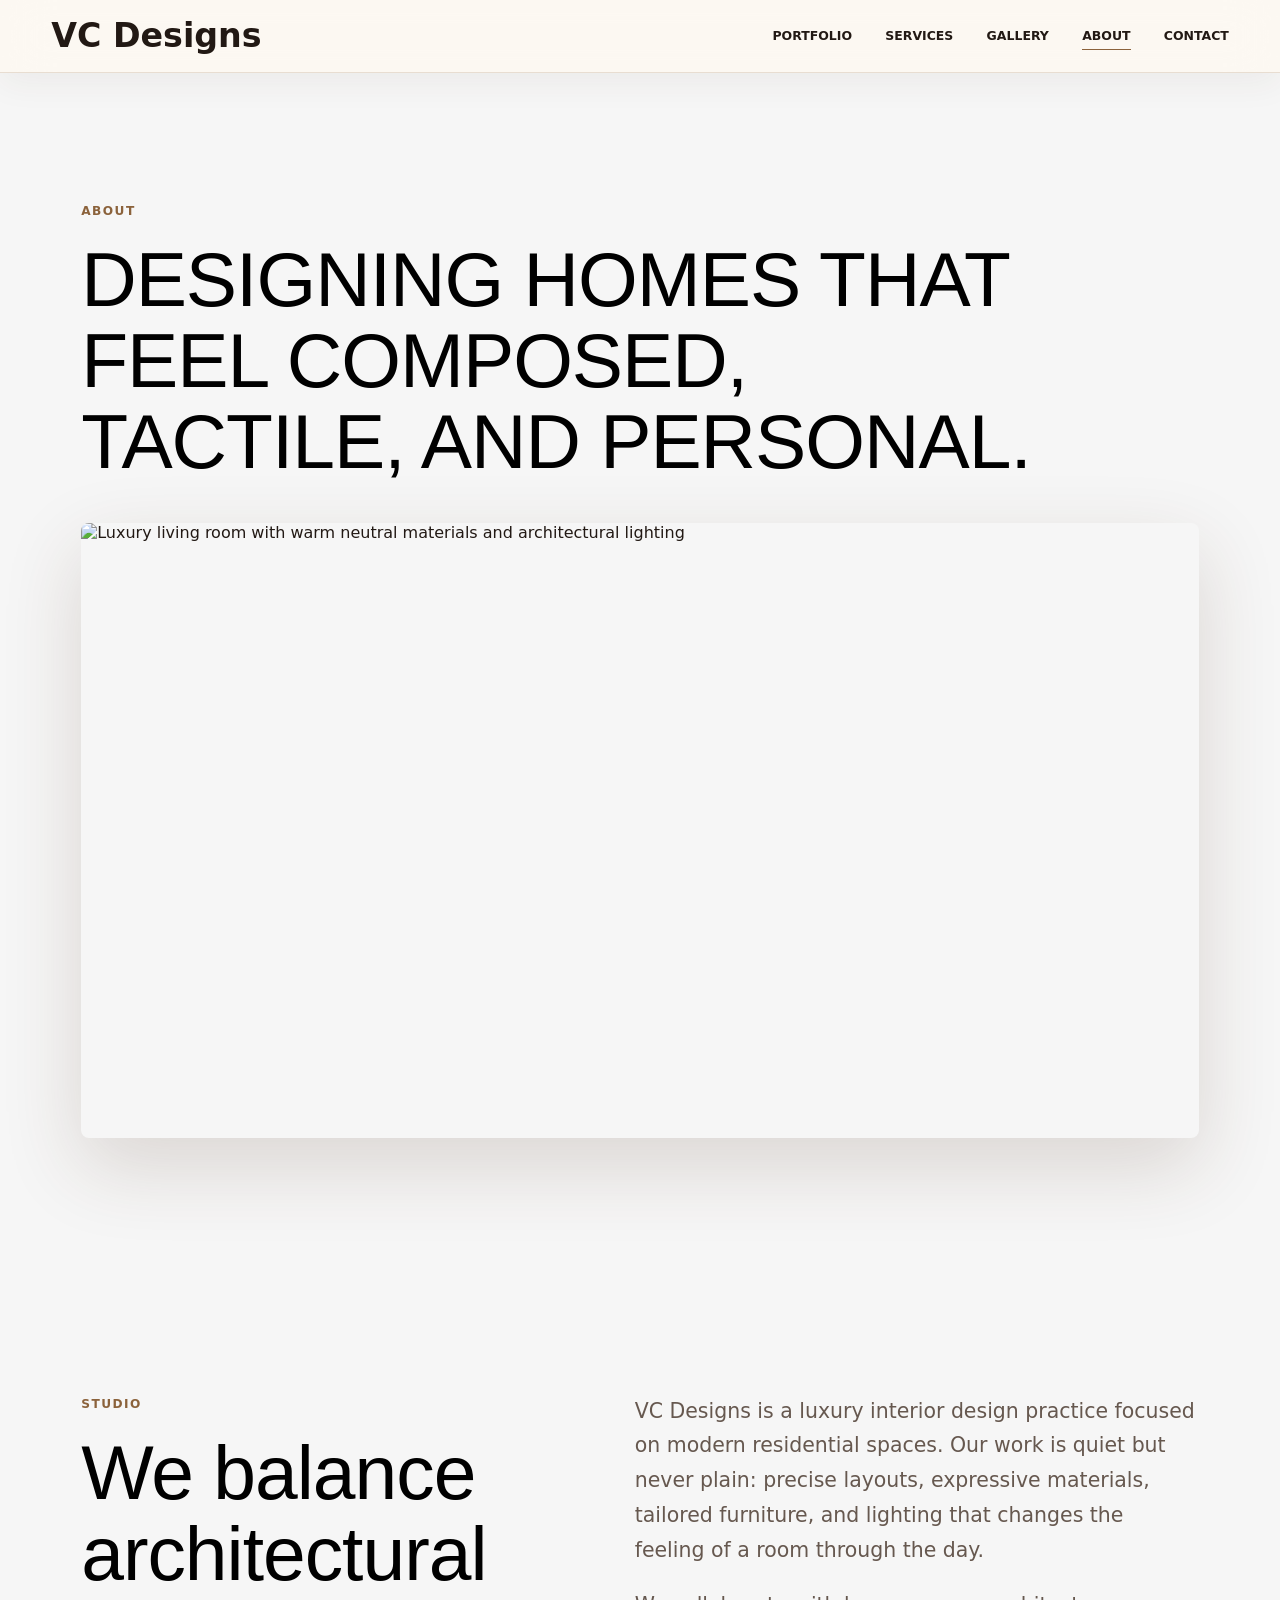
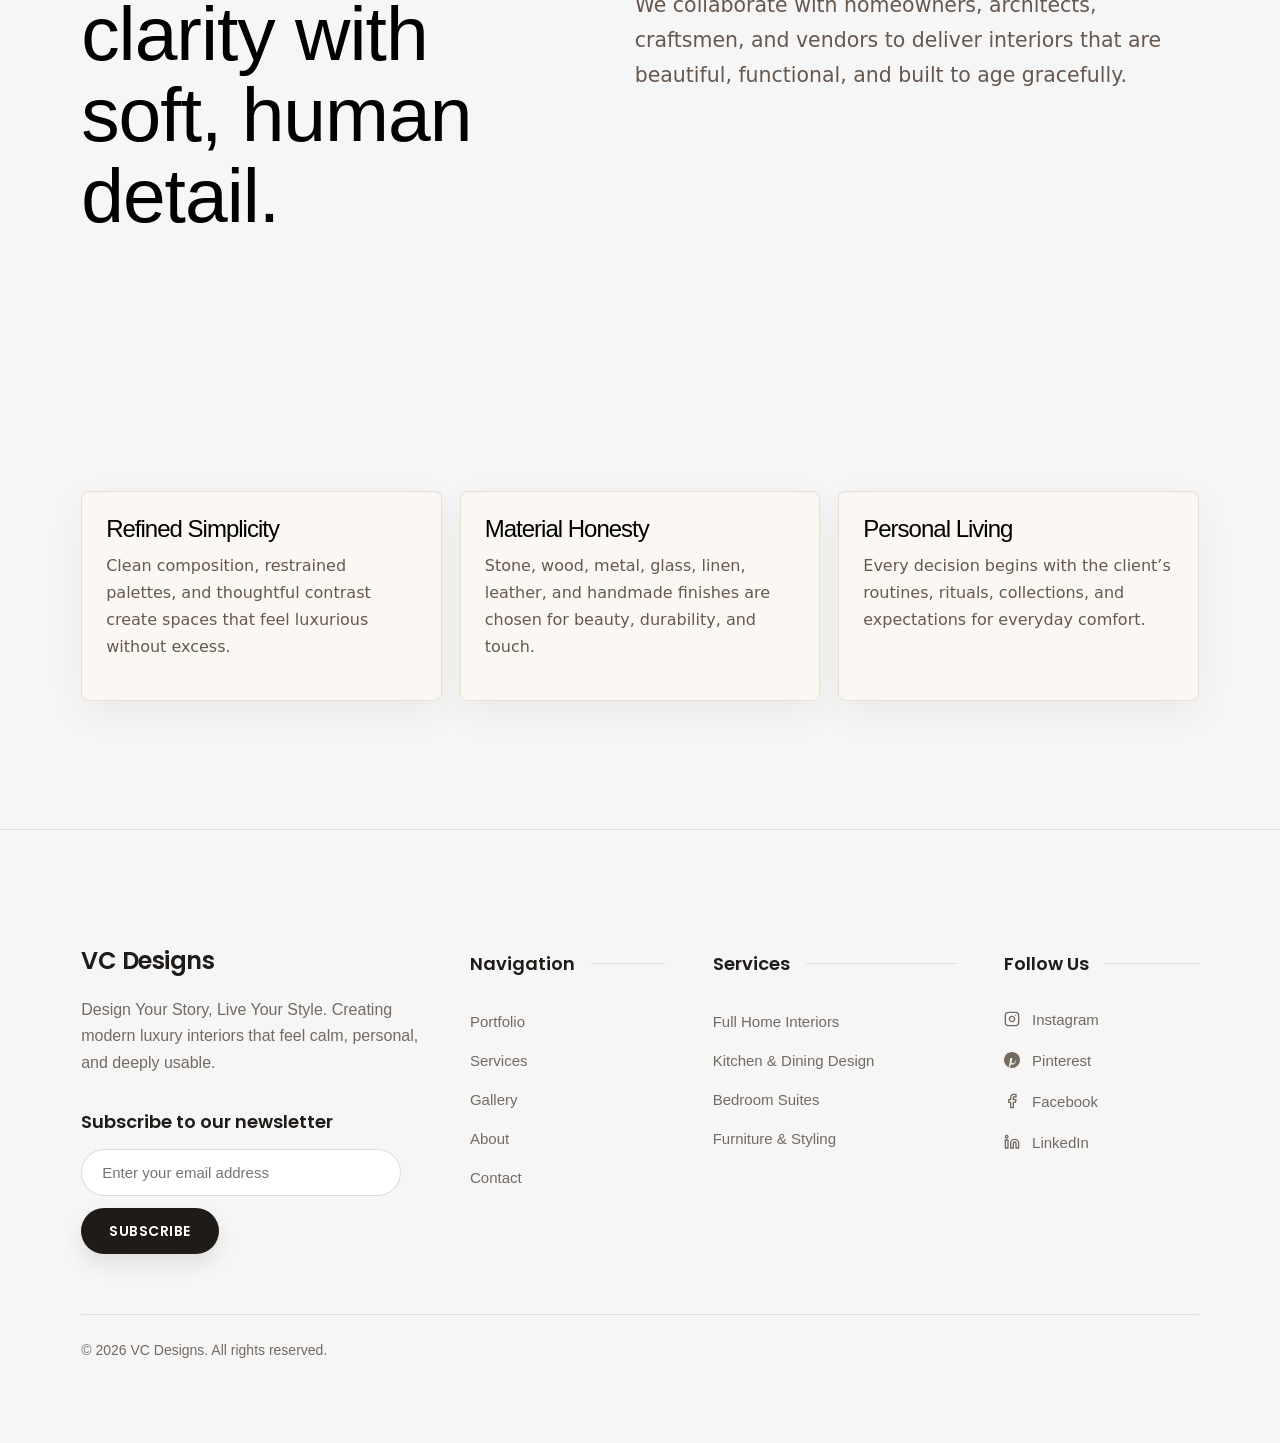
==== commit 231483a2: "Version 4 - Gallery System and Mobile Responsive Fixes" ====
--- a/about.html
+++ b/about.html
@@ -102,40 +102,49 @@
         <a href="index.html#gallery" class="nav-link-main">Gallery</a>
         <div class="mega-dropdown" aria-hidden="true">
           <div class="mega-dropdown__container">
-            <div class="mega-dropdown__grid">
-              <a class="mega-dropdown__card" href="index.html#gallery" data-filter-link="bedroom">
-                <div class="mega-dropdown__card-image">
-                  <img src="https://images.unsplash.com/photo-1616594039964-ae9021a400a0?auto=format&fit=crop&w=600&q=85" alt="Bedroom Gallery">
+            <div class="mega-dropdown__grid mega-dropdown__grid--five">
+              <a class="mega-dropdown__card" href="living-room.html">
+                <div class="mega-dropdown__card-image">
+                  <img src="https://images.unsplash.com/photo-1618219908412-a29a1bb7b86e?auto=format&fit=crop&w=800&h=450&q=85" alt="Living Room Gallery">
+                </div>
+                <div class="mega-dropdown__card-content">
+                  <h4 class="mega-dropdown__card-title">Living Room</h4>
+                  <span class="mega-dropdown__card-link">View spaces</span>
+                </div>
+              </a>
+              <a class="mega-dropdown__card" href="bedroom.html">
+                <div class="mega-dropdown__card-image">
+                  <img src="https://images.unsplash.com/photo-1616594039964-ae9021a400a0?auto=format&fit=crop&w=800&h=450&q=85" alt="Bedroom Gallery">
                 </div>
                 <div class="mega-dropdown__card-content">
                   <h4 class="mega-dropdown__card-title">Bedroom</h4>
                   <span class="mega-dropdown__card-link">View spaces</span>
                 </div>
               </a>
-              <a class="mega-dropdown__card" href="index.html#gallery" data-filter-link="kitchen">
-                <div class="mega-dropdown__card-image">
-                  <img src="https://images.unsplash.com/photo-1556912173-3bb406ef7e77?auto=format&fit=crop&w=600&q=85" alt="Kitchen Gallery">
+              <a class="mega-dropdown__card" href="modern-furniture.html">
+                <div class="mega-dropdown__card-image">
+                  <img src="https://images.unsplash.com/photo-1586023492125-27b2c045efd7?auto=format&fit=crop&w=800&h=450&q=85" alt="Modern Furniture Gallery">
+                </div>
+                <div class="mega-dropdown__card-content">
+                  <h4 class="mega-dropdown__card-title">Modern Furniture</h4>
+                  <span class="mega-dropdown__card-link">View spaces</span>
+                </div>
+              </a>
+              <a class="mega-dropdown__card" href="kitchen.html">
+                <div class="mega-dropdown__card-image">
+                  <img src="https://images.unsplash.com/photo-1600585154340-be6161a56a0c?auto=format&fit=crop&w=800&h=450&q=85" alt="Kitchen Gallery">
                 </div>
                 <div class="mega-dropdown__card-content">
                   <h4 class="mega-dropdown__card-title">Kitchen</h4>
                   <span class="mega-dropdown__card-link">View spaces</span>
                 </div>
               </a>
-              <a class="mega-dropdown__card" href="index.html#gallery" data-filter-link="dining">
-                <div class="mega-dropdown__card-image">
-                  <img src="https://images.unsplash.com/photo-1617806118233-18e1de247200?auto=format&fit=crop&w=600&q=85" alt="Dining Gallery">
-                </div>
-                <div class="mega-dropdown__card-content">
-                  <h4 class="mega-dropdown__card-title">Dining</h4>
-                  <span class="mega-dropdown__card-link">View spaces</span>
-                </div>
-              </a>
-              <a class="mega-dropdown__card" href="index.html#gallery" data-filter-link="furniture">
-                <div class="mega-dropdown__card-image">
-                  <img src="https://images.unsplash.com/photo-1555041469-a586c61ea9bc?auto=format&fit=crop&w=600&q=85" alt="Furniture Gallery">
-                </div>
-                <div class="mega-dropdown__card-content">
-                  <h4 class="mega-dropdown__card-title">Furniture</h4>
+              <a class="mega-dropdown__card" href="decor-accessories.html">
+                <div class="mega-dropdown__card-image">
+                  <img src="https://images.unsplash.com/photo-1618221195710-dd6b41faaea6?auto=format&fit=crop&w=800&h=450&q=85" alt="Décor Accessories Gallery">
+                </div>
+                <div class="mega-dropdown__card-content">
+                  <h4 class="mega-dropdown__card-title">Décor Accessories</h4>
                   <span class="mega-dropdown__card-link">View spaces</span>
                 </div>
               </a>
--- a/styles.css
+++ b/styles.css
@@ -34,8 +34,10 @@
   background: #F6F6F6 !important;
 }
 
+html.nav-open,
 body.nav-open {
-  overflow: hidden;
+  overflow: hidden !important;
+  height: 100% !important;
 }
 
 img {
@@ -1054,6 +1056,11 @@
 .page-hero h1,
 .contact-hero h1 {
   max-width: 1000px;
+  font-family: 'Poppins', sans-serif !important;
+  font-weight: 300 !important;
+  letter-spacing: -1px !important;
+  line-height: 1.05 !important;
+  color: #000000 !important;
 }
 
 .page-hero img {
@@ -1158,7 +1165,7 @@
     inset: 76px 14px auto;
     display: grid;
     gap: 0;
-    padding: 12px;
+    padding: 12px 12px 24px 12px !important;
     border: 1px solid var(--line);
     border-radius: var(--radius);
     background: var(--chalk);
@@ -1167,6 +1174,10 @@
     opacity: 0;
     pointer-events: none;
     transition: 180ms ease;
+    z-index: 1000;
+    max-height: calc(100vh - 96px) !important;
+    overflow-y: auto !important;
+    -webkit-overflow-scrolling: touch !important;
   }
 
   .site-nav.open {
@@ -1350,6 +1361,11 @@
     gap: 40px;
   }
 
+  .mega-dropdown__grid--five {
+    grid-template-columns: repeat(5, minmax(0, 1fr));
+    gap: 20px;
+  }
+
   /* Services Grid Items */
   .mega-dropdown__item {
     display: flex;
@@ -1495,16 +1511,27 @@
 
 /* 2. Mobile Responsive Styles */
 @media (max-width: 920px) {
+  .site-nav-item > a.nav-link-main::after {
+    display: none !important;
+  }
+
   .site-nav-item[data-dropdown] > a.nav-link-main::after {
+    display: inline-block !important;
     content: "+";
     font-size: 1.15rem;
     font-weight: 400;
     color: var(--bronze);
     transition: transform 220ms ease;
+    position: static !important;
+    width: auto !important;
+    height: auto !important;
+    background: transparent !important;
+    transform-origin: center !important;
+    transform: none;
   }
 
   .site-nav-item[data-dropdown].is-expanded > a.nav-link-main::after {
-    transform: rotate(45deg);
+    transform: rotate(45deg) !important;
   }
 
   .mega-dropdown {
@@ -1535,7 +1562,8 @@
   }
 
   .mega-dropdown__grid,
-  .mega-dropdown__grid--three {
+  .mega-dropdown__grid--three,
+  .mega-dropdown__grid--five {
     display: flex;
     flex-direction: column;
     gap: 12px;
@@ -1642,3 +1670,316 @@
   }
 }
 
+/* ==========================================================================
+   NEW EDITORIAL GALLERY SECTION
+   ========================================================================== */
+
+.editorial-gallery {
+  background-color: #F6F6F6;
+}
+
+.editorial-gallery__grid {
+  display: grid;
+  grid-template-columns: repeat(5, minmax(0, 1fr));
+  gap: 24px;
+}
+
+.editorial-card {
+  display: flex;
+  flex-direction: column;
+  background-color: var(--chalk);
+  border-radius: 14px;
+  overflow: hidden;
+  box-shadow: 0 8px 30px rgba(73, 45, 26, 0.04);
+  transition: transform 250ms cubic-bezier(0.25, 0.46, 0.45, 0.94),
+              box-shadow 250ms cubic-bezier(0.25, 0.46, 0.45, 0.94);
+  height: 100%;
+}
+
+.editorial-card__image-container {
+  position: relative;
+  aspect-ratio: 16 / 10;
+  overflow: hidden;
+  background: var(--sand);
+}
+
+.editorial-card__image {
+  width: 100%;
+  height: 100%;
+  object-fit: cover;
+  transition: transform 250ms cubic-bezier(0.25, 0.46, 0.45, 0.94);
+}
+
+.editorial-card__content {
+  display: flex;
+  flex-direction: column;
+  padding: 24px;
+  flex-grow: 1;
+}
+
+.editorial-card__title {
+  font-family: 'Poppins', sans-serif !important;
+  font-weight: 600 !important;
+  font-size: 1.15rem !important;
+  color: var(--ink) !important;
+  margin: 0 0 10px !important;
+  letter-spacing: -0.5px !important;
+  line-height: 1.3 !important;
+  text-transform: none !important;
+  transition: color 250ms ease;
+}
+
+.editorial-card__desc {
+  font-family: 'Poppins', sans-serif !important;
+  font-weight: 300 !important;
+  font-size: 0.88rem !important;
+  line-height: 1.5 !important;
+  color: var(--muted) !important;
+  margin: 0 0 20px !important;
+  display: -webkit-box;
+  -webkit-line-clamp: 2;
+  -webkit-box-orient: vertical;
+  overflow: hidden;
+  height: 3.0em;
+}
+
+.editorial-card__link {
+  margin-top: auto;
+  display: inline-flex;
+  align-items: center;
+  gap: 6px;
+  font-size: 0.76rem;
+  font-weight: 800;
+  text-transform: uppercase;
+  color: var(--bronze);
+  transition: color 250ms ease;
+}
+
+.editorial-card__arrow {
+  display: inline-block;
+  transition: transform 250ms cubic-bezier(0.25, 0.46, 0.45, 0.94);
+}
+
+/* Hover Interactions */
+.editorial-card:hover {
+  transform: translateY(-4px);
+  box-shadow: 0 16px 40px rgba(73, 45, 26, 0.09);
+}
+
+.editorial-card:hover .editorial-card__image {
+  transform: scale(1.04);
+}
+
+.editorial-card:hover .editorial-card__title {
+  color: var(--clay) !important;
+}
+
+.editorial-card:hover .editorial-card__arrow {
+  transform: translateX(4px);
+}
+
+/* Spacing and responsiveness for cards */
+@media (max-width: 1024px) {
+  .editorial-gallery__grid {
+    grid-template-columns: repeat(3, minmax(0, 1fr));
+    gap: 22px;
+  }
+}
+
+@media (max-width: 768px) {
+  .editorial-gallery__grid {
+    grid-template-columns: repeat(2, minmax(0, 1fr));
+    gap: 20px;
+  }
+}
+
+@media (max-width: 480px) {
+  .editorial-gallery__grid {
+    grid-template-columns: 1fr;
+    gap: 24px;
+  }
+}
+
+/* ==========================================================================
+   INDIVIDUAL COLLECTION PAGES STYLING
+   ========================================================================== */
+
+.collection-header {
+  text-align: center;
+  max-width: 900px;
+  margin: 0 auto;
+  padding-top: clamp(60px, 8vw, 100px) !important;
+  padding-bottom: clamp(40px, 6vw, 70px) !important;
+}
+
+.breadcrumbs {
+  display: inline-flex;
+  align-items: center;
+  justify-content: center;
+  gap: 8px;
+  font-family: 'Poppins', sans-serif !important;
+  font-size: 0.76rem;
+  font-weight: 800;
+  text-transform: uppercase;
+  letter-spacing: 0.08em;
+  margin-bottom: 24px;
+  color: var(--muted);
+}
+
+.breadcrumbs a {
+  color: var(--muted);
+  transition: color 200ms ease;
+}
+
+.breadcrumbs a:hover {
+  color: var(--bronze);
+}
+
+.breadcrumbs .separator {
+  color: var(--line);
+  user-select: none;
+}
+
+.breadcrumbs .current {
+  color: var(--bronze);
+  pointer-events: none;
+}
+
+.collection-title {
+  font-family: 'Poppins', sans-serif !important;
+  font-size: clamp(38px, 6.5vw, 84px) !important;
+  font-weight: 600 !important;
+  color: var(--ink) !important;
+  text-transform: uppercase !important;
+  margin-bottom: 20px !important;
+  letter-spacing: -1.5px !important;
+  line-height: 1.0 !important;
+}
+
+.collection-intro {
+  font-family: 'Poppins', sans-serif !important;
+  font-weight: 300 !important;
+  font-size: clamp(16px, 1.8vw, 21px) !important;
+  line-height: 1.65 !important;
+  color: var(--muted) !important;
+  margin: 0 auto !important;
+  max-width: 720px;
+}
+
+/* Stacked 1-Column Gallery Layout */
+.collection-gallery {
+  display: flex;
+  flex-direction: column;
+  gap: clamp(32px, 6vw, 56px);
+  max-width: var(--max);
+  margin: 0 auto;
+  padding-inline: clamp(20px, 4vw, 52px);
+  padding-bottom: clamp(60px, 8vw, 100px);
+}
+
+.gallery-item {
+  position: relative;
+  width: 100%;
+  overflow: hidden;
+  border-radius: 16px;
+  background: var(--sand);
+  box-shadow: var(--soft-shadow);
+  aspect-ratio: 16 / 9;
+  cursor: pointer;
+  transition: box-shadow 250ms ease;
+}
+
+.gallery-item img {
+  width: 100%;
+  height: 100%;
+  object-fit: cover;
+  transition: transform 250ms cubic-bezier(0.25, 0.46, 0.45, 0.94),
+              filter 250ms cubic-bezier(0.25, 0.46, 0.45, 0.94);
+}
+
+.gallery-item:hover {
+  box-shadow: var(--shadow);
+}
+
+.gallery-item:hover img {
+  transform: scale(1.02);
+  filter: brightness(1.04);
+}
+
+/* Actions Row (Back to Gallery button) */
+.collection-actions {
+  display: flex;
+  justify-content: center;
+  align-items: center;
+  padding-top: 20px;
+  padding-bottom: clamp(80px, 10vw, 120px);
+}
+
+/* ==========================================================================
+   MOBILE GALLERY REFINEMENTS (≤768px)
+   ========================================================================== */
+@media (max-width: 768px) {
+  .collection-header {
+    padding-inline: 16px !important;
+    text-align: center !important;
+    display: flex !important;
+    flex-direction: column !important;
+    align-items: center !important;
+    padding-top: clamp(40px, 6vw, 60px) !important;
+    padding-bottom: 24px !important;
+  }
+
+  .breadcrumbs {
+    margin-bottom: 16px !important;
+    justify-content: center !important;
+  }
+
+  .collection-title {
+    margin-bottom: 12px !important;
+    font-size: clamp(32px, 8vw, 48px) !important;
+    letter-spacing: -1px !important;
+    text-align: center !important;
+  }
+
+  .collection-intro {
+    max-width: 100% !important;
+    margin: 0 auto !important;
+    text-align: center !important;
+    font-size: 0.95rem !important;
+    line-height: 1.6 !important;
+  }
+
+  main {
+    width: 100% !important;
+    overflow-x: hidden !important;
+  }
+
+  .collection-gallery {
+    padding-inline: 0 !important;
+    display: flex !important;
+    flex-direction: column !important;
+    align-items: center !important;
+    width: 100% !important;
+    gap: 24px !important;
+  }
+
+  .gallery-item {
+    width: 92% !important;
+    max-width: 92% !important;
+    margin-left: auto !important;
+    margin-right: auto !important;
+    margin-top: 0 !important;
+    margin-bottom: 0 !important;
+    margin-inline-start: auto !important;
+    margin-inline-end: auto !important;
+    aspect-ratio: 16 / 9 !important;
+    border-radius: 16px !important;
+  }
+
+  .collection-actions {
+    padding-bottom: clamp(60px, 8vw, 80px) !important;
+  }
+}
+
+
+
